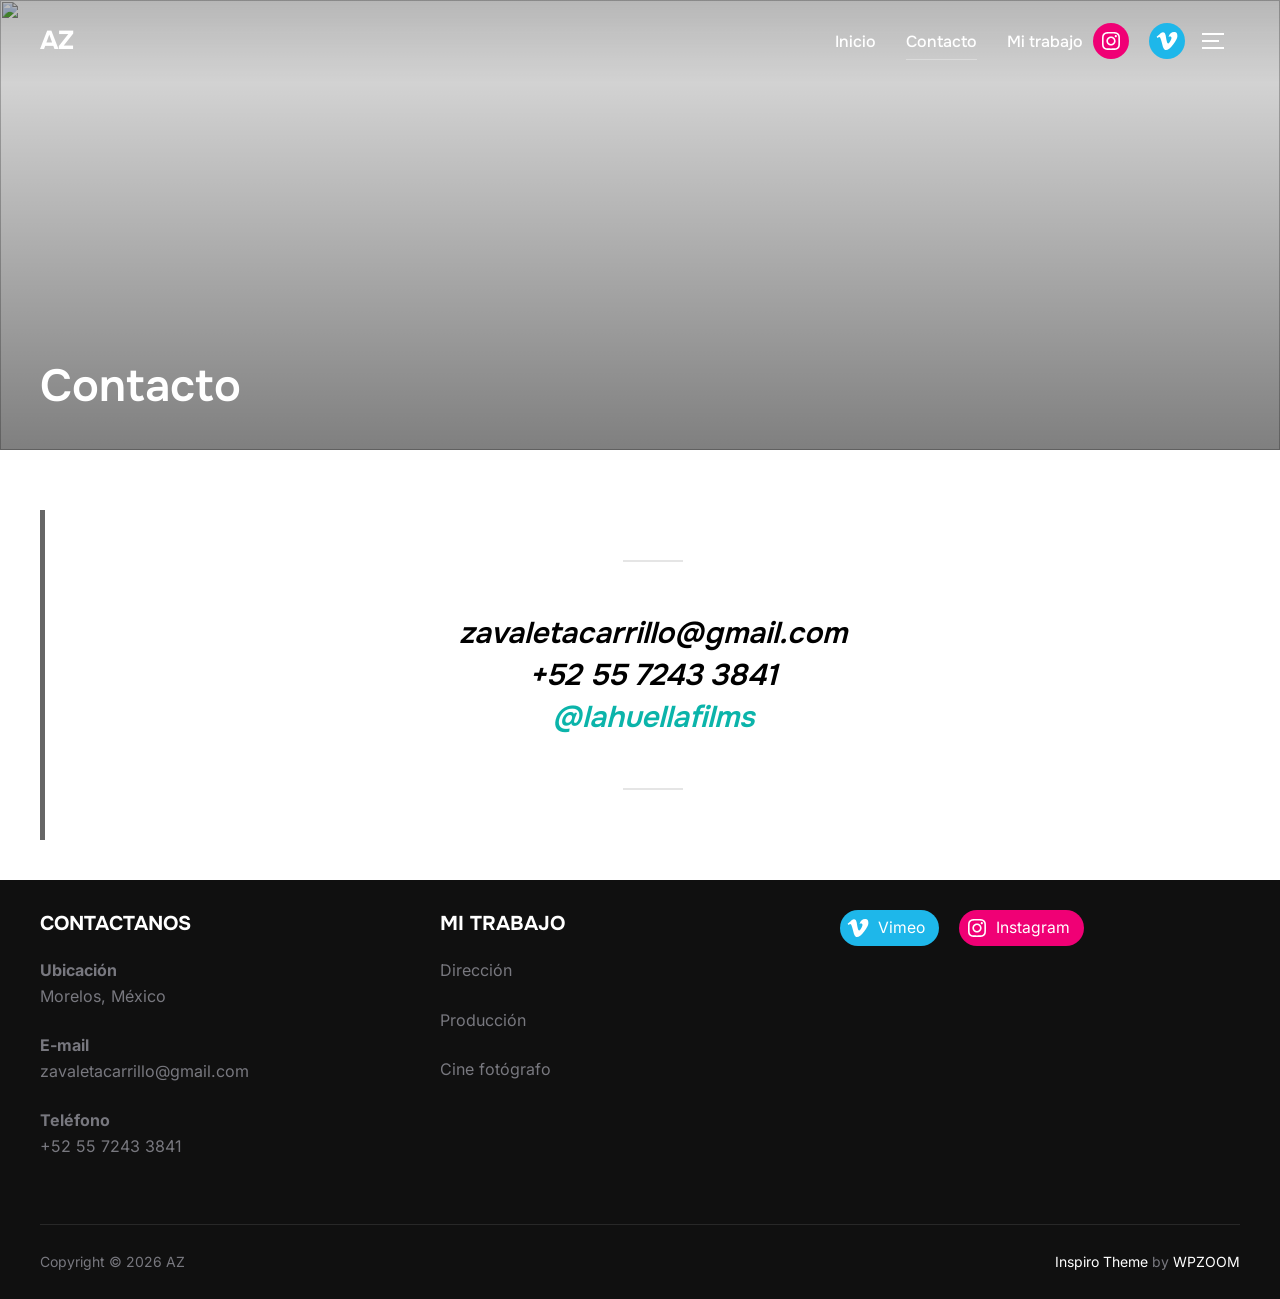
==== contacto/index.html @ 13acd3d8 "Update oEmbed links in contacto/index.html" ====
<!DOCTYPE html>
<html lang="en-US" class="no-js">
<head>
	<meta charset="UTF-8" />
	<meta name="viewport" content="width=device-width, initial-scale=1" />
	<script>(function(html){html.className = html.className.replace(/\bno-js\b/,'js')})(document.documentElement);</script>
<title>Contacto &#8211; AZ</title>
<meta name='robots' content='max-image-preview:large' />
<link rel="alternate" type="application/rss+xml" title="AZ &raquo; Feed" href="https://jbrunocas-design.github.io/alejandro-zavaleta/feed/" />
<link rel="alternate" type="application/rss+xml" title="AZ &raquo; Comments Feed" href="https://jbrunocas-design.github.io/alejandro-zavaleta/comments/feed/" />
<link rel="alternate" title="oEmbed (JSON)" type="application/json+oembed" href="https://jbrunocas-design.github.io/alejandro-zavaleta/wp-json/oembed/1.0/embed?url=http%3A%2F%2Fjbrunocas-design.github.io/alejandro-zavaleta%2Fcontacto%2F" />
<link rel="alternate" title="oEmbed (XML)" type="text/xml+oembed" href="https://jbrunocas-design.github.io/alejandro-zavaleta/wp-json/oembed/1.0/embed?url=http%3A%2F%2Fjbrunocas-design.github.io/alejandro-zavaleta%2Fcontacto%2F&#038;format=xml" />
<style id='wp-img-auto-sizes-contain-inline-css'>
img:is([sizes=auto i],[sizes^="auto," i]){contain-intrinsic-size:3000px 1500px}
/*# sourceURL=wp-img-auto-sizes-contain-inline-css */
</style>
<style id='wp-emoji-styles-inline-css'>

	img.wp-smiley, img.emoji {
		display: inline !important;
		border: none !important;
		box-shadow: none !important;
		height: 1em !important;
		width: 1em !important;
		margin: 0 0.07em !important;
		vertical-align: -0.1em !important;
		background: none !important;
		padding: 0 !important;
	}
/*# sourceURL=wp-emoji-styles-inline-css */
</style>
<style id='wp-block-library-inline-css'>
:root{--wp-block-synced-color:#7a00df;--wp-block-synced-color--rgb:122,0,223;--wp-bound-block-color:var(--wp-block-synced-color);--wp-editor-canvas-background:#ddd;--wp-admin-theme-color:#007cba;--wp-admin-theme-color--rgb:0,124,186;--wp-admin-theme-color-darker-10:#006ba1;--wp-admin-theme-color-darker-10--rgb:0,107,160.5;--wp-admin-theme-color-darker-20:#005a87;--wp-admin-theme-color-darker-20--rgb:0,90,135;--wp-admin-border-width-focus:2px}@media (min-resolution:192dpi){:root{--wp-admin-border-width-focus:1.5px}}.wp-element-button{cursor:pointer}:root .has-very-light-gray-background-color{background-color:#eee}:root .has-very-dark-gray-background-color{background-color:#313131}:root .has-very-light-gray-color{color:#eee}:root .has-very-dark-gray-color{color:#313131}:root .has-vivid-green-cyan-to-vivid-cyan-blue-gradient-background{background:linear-gradient(135deg,#00d084,#0693e3)}:root .has-purple-crush-gradient-background{background:linear-gradient(135deg,#34e2e4,#4721fb 50%,#ab1dfe)}:root .has-hazy-dawn-gradient-background{background:linear-gradient(135deg,#faaca8,#dad0ec)}:root .has-subdued-olive-gradient-background{background:linear-gradient(135deg,#fafae1,#67a671)}:root .has-atomic-cream-gradient-background{background:linear-gradient(135deg,#fdd79a,#004a59)}:root .has-nightshade-gradient-background{background:linear-gradient(135deg,#330968,#31cdcf)}:root .has-midnight-gradient-background{background:linear-gradient(135deg,#020381,#2874fc)}:root{--wp--preset--font-size--normal:16px;--wp--preset--font-size--huge:42px}.has-regular-font-size{font-size:1em}.has-larger-font-size{font-size:2.625em}.has-normal-font-size{font-size:var(--wp--preset--font-size--normal)}.has-huge-font-size{font-size:var(--wp--preset--font-size--huge)}.has-text-align-center{text-align:center}.has-text-align-left{text-align:left}.has-text-align-right{text-align:right}.has-fit-text{white-space:nowrap!important}#end-resizable-editor-section{display:none}.aligncenter{clear:both}.items-justified-left{justify-content:flex-start}.items-justified-center{justify-content:center}.items-justified-right{justify-content:flex-end}.items-justified-space-between{justify-content:space-between}.screen-reader-text{border:0;clip-path:inset(50%);height:1px;margin:-1px;overflow:hidden;padding:0;position:absolute;width:1px;word-wrap:normal!important}.screen-reader-text:focus{background-color:#ddd;clip-path:none;color:#444;display:block;font-size:1em;height:auto;left:5px;line-height:normal;padding:15px 23px 14px;text-decoration:none;top:5px;width:auto;z-index:100000}html :where(.has-border-color){border-style:solid}html :where([style*=border-top-color]){border-top-style:solid}html :where([style*=border-right-color]){border-right-style:solid}html :where([style*=border-bottom-color]){border-bottom-style:solid}html :where([style*=border-left-color]){border-left-style:solid}html :where([style*=border-width]){border-style:solid}html :where([style*=border-top-width]){border-top-style:solid}html :where([style*=border-right-width]){border-right-style:solid}html :where([style*=border-bottom-width]){border-bottom-style:solid}html :where([style*=border-left-width]){border-left-style:solid}html :where(img[class*=wp-image-]){height:auto;max-width:100%}:where(figure){margin:0 0 1em}html :where(.is-position-sticky){--wp-admin--admin-bar--position-offset:var(--wp-admin--admin-bar--height,0px)}@media screen and (max-width:600px){html :where(.is-position-sticky){--wp-admin--admin-bar--position-offset:0px}}

/*# sourceURL=wp-block-library-inline-css */
</style>
<style id='wp-block-heading-inline-css'>
h1:where(.wp-block-heading).has-background,h2:where(.wp-block-heading).has-background,h3:where(.wp-block-heading).has-background,h4:where(.wp-block-heading).has-background,h5:where(.wp-block-heading).has-background,h6:where(.wp-block-heading).has-background{padding:1.25em 2.375em}h1.has-text-align-left[style*=writing-mode]:where([style*=vertical-lr]),h1.has-text-align-right[style*=writing-mode]:where([style*=vertical-rl]),h2.has-text-align-left[style*=writing-mode]:where([style*=vertical-lr]),h2.has-text-align-right[style*=writing-mode]:where([style*=vertical-rl]),h3.has-text-align-left[style*=writing-mode]:where([style*=vertical-lr]),h3.has-text-align-right[style*=writing-mode]:where([style*=vertical-rl]),h4.has-text-align-left[style*=writing-mode]:where([style*=vertical-lr]),h4.has-text-align-right[style*=writing-mode]:where([style*=vertical-rl]),h5.has-text-align-left[style*=writing-mode]:where([style*=vertical-lr]),h5.has-text-align-right[style*=writing-mode]:where([style*=vertical-rl]),h6.has-text-align-left[style*=writing-mode]:where([style*=vertical-lr]),h6.has-text-align-right[style*=writing-mode]:where([style*=vertical-rl]){rotate:180deg}
/*# sourceURL=https://jbrunocas-design.github.io/alejandro-zavaleta/wp-includes/blocks/heading/style.min.css */
</style>
<style id='wp-block-quote-inline-css'>
.wp-block-quote{box-sizing:border-box;overflow-wrap:break-word}.wp-block-quote.is-large:where(:not(.is-style-plain)),.wp-block-quote.is-style-large:where(:not(.is-style-plain)){margin-bottom:1em;padding:0 1em}.wp-block-quote.is-large:where(:not(.is-style-plain)) p,.wp-block-quote.is-style-large:where(:not(.is-style-plain)) p{font-size:1.5em;font-style:italic;line-height:1.6}.wp-block-quote.is-large:where(:not(.is-style-plain)) cite,.wp-block-quote.is-large:where(:not(.is-style-plain)) footer,.wp-block-quote.is-style-large:where(:not(.is-style-plain)) cite,.wp-block-quote.is-style-large:where(:not(.is-style-plain)) footer{font-size:1.125em;text-align:right}.wp-block-quote>cite{display:block}
/*# sourceURL=https://jbrunocas-design.github.io/alejandro-zavaleta/wp-includes/blocks/quote/style.min.css */
</style>
<style id='wp-block-quote-theme-inline-css'>
.wp-block-quote{border-left:.25em solid;margin:0 0 1.75em;padding-left:1em}.wp-block-quote cite,.wp-block-quote footer{color:currentColor;font-size:.8125em;font-style:normal;position:relative}.wp-block-quote:where(.has-text-align-right){border-left:none;border-right:.25em solid;padding-left:0;padding-right:1em}.wp-block-quote:where(.has-text-align-center){border:none;padding-left:0}.wp-block-quote.is-large,.wp-block-quote.is-style-large,.wp-block-quote:where(.is-style-plain){border:none}
/*# sourceURL=https://jbrunocas-design.github.io/alejandro-zavaleta/wp-includes/blocks/quote/theme.min.css */
</style>
<style id='wp-block-social-links-inline-css'>
.wp-block-social-links{background:none;box-sizing:border-box;margin-left:0;padding-left:0;padding-right:0;text-indent:0}.wp-block-social-links .wp-social-link a,.wp-block-social-links .wp-social-link a:hover{border-bottom:0;box-shadow:none;text-decoration:none}.wp-block-social-links .wp-social-link svg{height:1em;width:1em}.wp-block-social-links .wp-social-link span:not(.screen-reader-text){font-size:.65em;margin-left:.5em;margin-right:.5em}.wp-block-social-links.has-small-icon-size{font-size:16px}.wp-block-social-links,.wp-block-social-links.has-normal-icon-size{font-size:24px}.wp-block-social-links.has-large-icon-size{font-size:36px}.wp-block-social-links.has-huge-icon-size{font-size:48px}.wp-block-social-links.aligncenter{display:flex;justify-content:center}.wp-block-social-links.alignright{justify-content:flex-end}.wp-block-social-link{border-radius:9999px;display:block}@media not (prefers-reduced-motion){.wp-block-social-link{transition:transform .1s ease}}.wp-block-social-link{height:auto}.wp-block-social-link a{align-items:center;display:flex;line-height:0}.wp-block-social-link:hover{transform:scale(1.1)}.wp-block-social-links .wp-block-social-link.wp-social-link{display:inline-block;margin:0;padding:0}.wp-block-social-links .wp-block-social-link.wp-social-link .wp-block-social-link-anchor,.wp-block-social-links .wp-block-social-link.wp-social-link .wp-block-social-link-anchor svg,.wp-block-social-links .wp-block-social-link.wp-social-link .wp-block-social-link-anchor:active,.wp-block-social-links .wp-block-social-link.wp-social-link .wp-block-social-link-anchor:hover,.wp-block-social-links .wp-block-social-link.wp-social-link .wp-block-social-link-anchor:visited{color:currentColor;fill:currentColor}:where(.wp-block-social-links:not(.is-style-logos-only)) .wp-social-link{background-color:#f0f0f0;color:#444}:where(.wp-block-social-links:not(.is-style-logos-only)) .wp-social-link-amazon{background-color:#f90;color:#fff}:where(.wp-block-social-links:not(.is-style-logos-only)) .wp-social-link-bandcamp{background-color:#1ea0c3;color:#fff}:where(.wp-block-social-links:not(.is-style-logos-only)) .wp-social-link-behance{background-color:#0757fe;color:#fff}:where(.wp-block-social-links:not(.is-style-logos-only)) .wp-social-link-bluesky{background-color:#0a7aff;color:#fff}:where(.wp-block-social-links:not(.is-style-logos-only)) .wp-social-link-codepen{background-color:#1e1f26;color:#fff}:where(.wp-block-social-links:not(.is-style-logos-only)) .wp-social-link-deviantart{background-color:#02e49b;color:#fff}:where(.wp-block-social-links:not(.is-style-logos-only)) .wp-social-link-discord{background-color:#5865f2;color:#fff}:where(.wp-block-social-links:not(.is-style-logos-only)) .wp-social-link-dribbble{background-color:#e94c89;color:#fff}:where(.wp-block-social-links:not(.is-style-logos-only)) .wp-social-link-dropbox{background-color:#4280ff;color:#fff}:where(.wp-block-social-links:not(.is-style-logos-only)) .wp-social-link-etsy{background-color:#f45800;color:#fff}:where(.wp-block-social-links:not(.is-style-logos-only)) .wp-social-link-facebook{background-color:#0866ff;color:#fff}:where(.wp-block-social-links:not(.is-style-logos-only)) .wp-social-link-fivehundredpx{background-color:#000;color:#fff}:where(.wp-block-social-links:not(.is-style-logos-only)) .wp-social-link-flickr{background-color:#0461dd;color:#fff}:where(.wp-block-social-links:not(.is-style-logos-only)) .wp-social-link-foursquare{background-color:#e65678;color:#fff}:where(.wp-block-social-links:not(.is-style-logos-only)) .wp-social-link-github{background-color:#24292d;color:#fff}:where(.wp-block-social-links:not(.is-style-logos-only)) .wp-social-link-goodreads{background-color:#eceadd;color:#382110}:where(.wp-block-social-links:not(.is-style-logos-only)) .wp-social-link-google{background-color:#ea4434;color:#fff}:where(.wp-block-social-links:not(.is-style-logos-only)) .wp-social-link-gravatar{background-color:#1d4fc4;color:#fff}:where(.wp-block-social-links:not(.is-style-logos-only)) .wp-social-link-instagram{background-color:#f00075;color:#fff}:where(.wp-block-social-links:not(.is-style-logos-only)) .wp-social-link-lastfm{background-color:#e21b24;color:#fff}:where(.wp-block-social-links:not(.is-style-logos-only)) .wp-social-link-linkedin{background-color:#0d66c2;color:#fff}:where(.wp-block-social-links:not(.is-style-logos-only)) .wp-social-link-mastodon{background-color:#3288d4;color:#fff}:where(.wp-block-social-links:not(.is-style-logos-only)) .wp-social-link-medium{background-color:#000;color:#fff}:where(.wp-block-social-links:not(.is-style-logos-only)) .wp-social-link-meetup{background-color:#f6405f;color:#fff}:where(.wp-block-social-links:not(.is-style-logos-only)) .wp-social-link-patreon{background-color:#000;color:#fff}:where(.wp-block-social-links:not(.is-style-logos-only)) .wp-social-link-pinterest{background-color:#e60122;color:#fff}:where(.wp-block-social-links:not(.is-style-logos-only)) .wp-social-link-pocket{background-color:#ef4155;color:#fff}:where(.wp-block-social-links:not(.is-style-logos-only)) .wp-social-link-reddit{background-color:#ff4500;color:#fff}:where(.wp-block-social-links:not(.is-style-logos-only)) .wp-social-link-skype{background-color:#0478d7;color:#fff}:where(.wp-block-social-links:not(.is-style-logos-only)) .wp-social-link-snapchat{background-color:#fefc00;color:#fff;stroke:#000}:where(.wp-block-social-links:not(.is-style-logos-only)) .wp-social-link-soundcloud{background-color:#ff5600;color:#fff}:where(.wp-block-social-links:not(.is-style-logos-only)) .wp-social-link-spotify{background-color:#1bd760;color:#fff}:where(.wp-block-social-links:not(.is-style-logos-only)) .wp-social-link-telegram{background-color:#2aabee;color:#fff}:where(.wp-block-social-links:not(.is-style-logos-only)) .wp-social-link-threads{background-color:#000;color:#fff}:where(.wp-block-social-links:not(.is-style-logos-only)) .wp-social-link-tiktok{background-color:#000;color:#fff}:where(.wp-block-social-links:not(.is-style-logos-only)) .wp-social-link-tumblr{background-color:#011835;color:#fff}:where(.wp-block-social-links:not(.is-style-logos-only)) .wp-social-link-twitch{background-color:#6440a4;color:#fff}:where(.wp-block-social-links:not(.is-style-logos-only)) .wp-social-link-twitter{background-color:#1da1f2;color:#fff}:where(.wp-block-social-links:not(.is-style-logos-only)) .wp-social-link-vimeo{background-color:#1eb7ea;color:#fff}:where(.wp-block-social-links:not(.is-style-logos-only)) .wp-social-link-vk{background-color:#4680c2;color:#fff}:where(.wp-block-social-links:not(.is-style-logos-only)) .wp-social-link-wordpress{background-color:#3499cd;color:#fff}:where(.wp-block-social-links:not(.is-style-logos-only)) .wp-social-link-whatsapp{background-color:#25d366;color:#fff}:where(.wp-block-social-links:not(.is-style-logos-only)) .wp-social-link-x{background-color:#000;color:#fff}:where(.wp-block-social-links:not(.is-style-logos-only)) .wp-social-link-yelp{background-color:#d32422;color:#fff}:where(.wp-block-social-links:not(.is-style-logos-only)) .wp-social-link-youtube{background-color:red;color:#fff}:where(.wp-block-social-links.is-style-logos-only) .wp-social-link{background:none}:where(.wp-block-social-links.is-style-logos-only) .wp-social-link svg{height:1.25em;width:1.25em}:where(.wp-block-social-links.is-style-logos-only) .wp-social-link-amazon{color:#f90}:where(.wp-block-social-links.is-style-logos-only) .wp-social-link-bandcamp{color:#1ea0c3}:where(.wp-block-social-links.is-style-logos-only) .wp-social-link-behance{color:#0757fe}:where(.wp-block-social-links.is-style-logos-only) .wp-social-link-bluesky{color:#0a7aff}:where(.wp-block-social-links.is-style-logos-only) .wp-social-link-codepen{color:#1e1f26}:where(.wp-block-social-links.is-style-logos-only) .wp-social-link-deviantart{color:#02e49b}:where(.wp-block-social-links.is-style-logos-only) .wp-social-link-discord{color:#5865f2}:where(.wp-block-social-links.is-style-logos-only) .wp-social-link-dribbble{color:#e94c89}:where(.wp-block-social-links.is-style-logos-only) .wp-social-link-dropbox{color:#4280ff}:where(.wp-block-social-links.is-style-logos-only) .wp-social-link-etsy{color:#f45800}:where(.wp-block-social-links.is-style-logos-only) .wp-social-link-facebook{color:#0866ff}:where(.wp-block-social-links.is-style-logos-only) .wp-social-link-fivehundredpx{color:#000}:where(.wp-block-social-links.is-style-logos-only) .wp-social-link-flickr{color:#0461dd}:where(.wp-block-social-links.is-style-logos-only) .wp-social-link-foursquare{color:#e65678}:where(.wp-block-social-links.is-style-logos-only) .wp-social-link-github{color:#24292d}:where(.wp-block-social-links.is-style-logos-only) .wp-social-link-goodreads{color:#382110}:where(.wp-block-social-links.is-style-logos-only) .wp-social-link-google{color:#ea4434}:where(.wp-block-social-links.is-style-logos-only) .wp-social-link-gravatar{color:#1d4fc4}:where(.wp-block-social-links.is-style-logos-only) .wp-social-link-instagram{color:#f00075}:where(.wp-block-social-links.is-style-logos-only) .wp-social-link-lastfm{color:#e21b24}:where(.wp-block-social-links.is-style-logos-only) .wp-social-link-linkedin{color:#0d66c2}:where(.wp-block-social-links.is-style-logos-only) .wp-social-link-mastodon{color:#3288d4}:where(.wp-block-social-links.is-style-logos-only) .wp-social-link-medium{color:#000}:where(.wp-block-social-links.is-style-logos-only) .wp-social-link-meetup{color:#f6405f}:where(.wp-block-social-links.is-style-logos-only) .wp-social-link-patreon{color:#000}:where(.wp-block-social-links.is-style-logos-only) .wp-social-link-pinterest{color:#e60122}:where(.wp-block-social-links.is-style-logos-only) .wp-social-link-pocket{color:#ef4155}:where(.wp-block-social-links.is-style-logos-only) .wp-social-link-reddit{color:#ff4500}:where(.wp-block-social-links.is-style-logos-only) .wp-social-link-skype{color:#0478d7}:where(.wp-block-social-links.is-style-logos-only) .wp-social-link-snapchat{color:#fff;stroke:#000}:where(.wp-block-social-links.is-style-logos-only) .wp-social-link-soundcloud{color:#ff5600}:where(.wp-block-social-links.is-style-logos-only) .wp-social-link-spotify{color:#1bd760}:where(.wp-block-social-links.is-style-logos-only) .wp-social-link-telegram{color:#2aabee}:where(.wp-block-social-links.is-style-logos-only) .wp-social-link-threads{color:#000}:where(.wp-block-social-links.is-style-logos-only) .wp-social-link-tiktok{color:#000}:where(.wp-block-social-links.is-style-logos-only) .wp-social-link-tumblr{color:#011835}:where(.wp-block-social-links.is-style-logos-only) .wp-social-link-twitch{color:#6440a4}:where(.wp-block-social-links.is-style-logos-only) .wp-social-link-twitter{color:#1da1f2}:where(.wp-block-social-links.is-style-logos-only) .wp-social-link-vimeo{color:#1eb7ea}:where(.wp-block-social-links.is-style-logos-only) .wp-social-link-vk{color:#4680c2}:where(.wp-block-social-links.is-style-logos-only) .wp-social-link-whatsapp{color:#25d366}:where(.wp-block-social-links.is-style-logos-only) .wp-social-link-wordpress{color:#3499cd}:where(.wp-block-social-links.is-style-logos-only) .wp-social-link-x{color:#000}:where(.wp-block-social-links.is-style-logos-only) .wp-social-link-yelp{color:#d32422}:where(.wp-block-social-links.is-style-logos-only) .wp-social-link-youtube{color:red}.wp-block-social-links.is-style-pill-shape .wp-social-link{width:auto}:root :where(.wp-block-social-links .wp-social-link a){padding:.25em}:root :where(.wp-block-social-links.is-style-logos-only .wp-social-link a){padding:0}:root :where(.wp-block-social-links.is-style-pill-shape .wp-social-link a){padding-left:.6666666667em;padding-right:.6666666667em}.wp-block-social-links:not(.has-icon-color):not(.has-icon-background-color) .wp-social-link-snapchat .wp-block-social-link-label{color:#000}
/*# sourceURL=https://jbrunocas-design.github.io/alejandro-zavaleta/wp-includes/blocks/social-links/style.min.css */
</style>
<style id='global-styles-inline-css'>
:root{--wp--preset--aspect-ratio--square: 1;--wp--preset--aspect-ratio--4-3: 4/3;--wp--preset--aspect-ratio--3-4: 3/4;--wp--preset--aspect-ratio--3-2: 3/2;--wp--preset--aspect-ratio--2-3: 2/3;--wp--preset--aspect-ratio--16-9: 16/9;--wp--preset--aspect-ratio--9-16: 9/16;--wp--preset--color--black: #000000;--wp--preset--color--cyan-bluish-gray: #abb8c3;--wp--preset--color--white: #ffffff;--wp--preset--color--pale-pink: #f78da7;--wp--preset--color--vivid-red: #cf2e2e;--wp--preset--color--luminous-vivid-orange: #ff6900;--wp--preset--color--luminous-vivid-amber: #fcb900;--wp--preset--color--light-green-cyan: #7bdcb5;--wp--preset--color--vivid-green-cyan: #00d084;--wp--preset--color--pale-cyan-blue: #8ed1fc;--wp--preset--color--vivid-cyan-blue: #0693e3;--wp--preset--color--vivid-purple: #9b51e0;--wp--preset--color--primary: #101010;--wp--preset--color--secondary: #0bb4aa;--wp--preset--color--header-footer: #101010;--wp--preset--color--tertiary: #6C6C77;--wp--preset--color--lightgrey: #D9D9D9;--wp--preset--color--foreground: #000;--wp--preset--color--background: #f9fafd;--wp--preset--color--light-background: #ffffff;--wp--preset--gradient--vivid-cyan-blue-to-vivid-purple: linear-gradient(135deg,rgb(6,147,227) 0%,rgb(155,81,224) 100%);--wp--preset--gradient--light-green-cyan-to-vivid-green-cyan: linear-gradient(135deg,rgb(122,220,180) 0%,rgb(0,208,130) 100%);--wp--preset--gradient--luminous-vivid-amber-to-luminous-vivid-orange: linear-gradient(135deg,rgb(252,185,0) 0%,rgb(255,105,0) 100%);--wp--preset--gradient--luminous-vivid-orange-to-vivid-red: linear-gradient(135deg,rgb(255,105,0) 0%,rgb(207,46,46) 100%);--wp--preset--gradient--very-light-gray-to-cyan-bluish-gray: linear-gradient(135deg,rgb(238,238,238) 0%,rgb(169,184,195) 100%);--wp--preset--gradient--cool-to-warm-spectrum: linear-gradient(135deg,rgb(74,234,220) 0%,rgb(151,120,209) 20%,rgb(207,42,186) 40%,rgb(238,44,130) 60%,rgb(251,105,98) 80%,rgb(254,248,76) 100%);--wp--preset--gradient--blush-light-purple: linear-gradient(135deg,rgb(255,206,236) 0%,rgb(152,150,240) 100%);--wp--preset--gradient--blush-bordeaux: linear-gradient(135deg,rgb(254,205,165) 0%,rgb(254,45,45) 50%,rgb(107,0,62) 100%);--wp--preset--gradient--luminous-dusk: linear-gradient(135deg,rgb(255,203,112) 0%,rgb(199,81,192) 50%,rgb(65,88,208) 100%);--wp--preset--gradient--pale-ocean: linear-gradient(135deg,rgb(255,245,203) 0%,rgb(182,227,212) 50%,rgb(51,167,181) 100%);--wp--preset--gradient--electric-grass: linear-gradient(135deg,rgb(202,248,128) 0%,rgb(113,206,126) 100%);--wp--preset--gradient--midnight: linear-gradient(135deg,rgb(2,3,129) 0%,rgb(40,116,252) 100%);--wp--preset--gradient--black-primary: linear-gradient(180deg, var(--wp--preset--color--secondary) 0%, var(--wp--preset--color--secondary) 73%, var(--wp--preset--color--background) 73%, var(--wp--preset--color--background) 100%);--wp--preset--gradient--black-secondary: linear-gradient(135deg,rgba(0,0,0,1) 50%,var(--wp--preset--color--tertiary) 100%);--wp--preset--font-size--small: clamp(14px, 0.875rem + ((1vw - 3.2px) * 0.177), 16px);--wp--preset--font-size--medium: clamp(16px, 1rem + ((1vw - 3.2px) * 0.354), 20px);--wp--preset--font-size--large: clamp(22px, 1.375rem + ((1vw - 3.2px) * 1.239), 36px);--wp--preset--font-size--x-large: clamp(30px, 1.875rem + ((1vw - 3.2px) * 1.77), 50px);--wp--preset--font-size--x-small: clamp(14px, 0.875rem + ((1vw - 3.2px) * 1), 14px);--wp--preset--font-size--max-36: clamp(24px, 1.5rem + ((1vw - 3.2px) * 1.062), 36px);--wp--preset--font-size--max-48: clamp(26px, 1.625rem + ((1vw - 3.2px) * 1.947), 48px);--wp--preset--font-size--max-60: clamp(30px, 1.875rem + ((1vw - 3.2px) * 2.655), 60px);--wp--preset--font-size--max-72: clamp(38px, 2.375rem + ((1vw - 3.2px) * 3.009), 72px);--wp--preset--spacing--20: 0.44rem;--wp--preset--spacing--30: 0.67rem;--wp--preset--spacing--40: 1rem;--wp--preset--spacing--50: 1.5rem;--wp--preset--spacing--60: 2.25rem;--wp--preset--spacing--70: 3.38rem;--wp--preset--spacing--80: 5.06rem;--wp--preset--spacing--x-small: 20px;--wp--preset--spacing--small: 40px;--wp--preset--spacing--medium: 60px;--wp--preset--spacing--large: 80px;--wp--preset--spacing--x-large: 100px;--wp--preset--shadow--natural: 6px 6px 9px rgba(0, 0, 0, 0.2);--wp--preset--shadow--deep: 12px 12px 50px rgba(0, 0, 0, 0.4);--wp--preset--shadow--sharp: 6px 6px 0px rgba(0, 0, 0, 0.2);--wp--preset--shadow--outlined: 6px 6px 0px -3px rgb(255, 255, 255), 6px 6px rgb(0, 0, 0);--wp--preset--shadow--crisp: 6px 6px 0px rgb(0, 0, 0);--wp--custom--font-weight--black: 900;--wp--custom--font-weight--bold: 700;--wp--custom--font-weight--extra-bold: 800;--wp--custom--font-weight--light: 300;--wp--custom--font-weight--medium: 500;--wp--custom--font-weight--regular: 400;--wp--custom--font-weight--semi-bold: 600;--wp--custom--line-height--body: 1.75;--wp--custom--line-height--heading: 1.1;--wp--custom--line-height--medium: 1.5;--wp--custom--line-height--one: 1;--wp--custom--spacing--outer: 30px;}:root { --wp--style--global--content-size: 1200px;--wp--style--global--wide-size: 1450px; }:where(body) { margin: 0; }.wp-site-blocks { padding-top: var(--wp--style--root--padding-top); padding-bottom: var(--wp--style--root--padding-bottom); }.has-global-padding { padding-right: var(--wp--style--root--padding-right); padding-left: var(--wp--style--root--padding-left); }.has-global-padding > .alignfull { margin-right: calc(var(--wp--style--root--padding-right) * -1); margin-left: calc(var(--wp--style--root--padding-left) * -1); }.has-global-padding :where(:not(.alignfull.is-layout-flow) > .has-global-padding:not(.wp-block-block, .alignfull)) { padding-right: 0; padding-left: 0; }.has-global-padding :where(:not(.alignfull.is-layout-flow) > .has-global-padding:not(.wp-block-block, .alignfull)) > .alignfull { margin-left: 0; margin-right: 0; }.wp-site-blocks > .alignleft { float: left; margin-right: 2em; }.wp-site-blocks > .alignright { float: right; margin-left: 2em; }.wp-site-blocks > .aligncenter { justify-content: center; margin-left: auto; margin-right: auto; }:where(.wp-site-blocks) > * { margin-block-start: 20px; margin-block-end: 0; }:where(.wp-site-blocks) > :first-child { margin-block-start: 0; }:where(.wp-site-blocks) > :last-child { margin-block-end: 0; }:root { --wp--style--block-gap: 20px; }:root :where(.is-layout-flow) > :first-child{margin-block-start: 0;}:root :where(.is-layout-flow) > :last-child{margin-block-end: 0;}:root :where(.is-layout-flow) > *{margin-block-start: 20px;margin-block-end: 0;}:root :where(.is-layout-constrained) > :first-child{margin-block-start: 0;}:root :where(.is-layout-constrained) > :last-child{margin-block-end: 0;}:root :where(.is-layout-constrained) > *{margin-block-start: 20px;margin-block-end: 0;}:root :where(.is-layout-flex){gap: 20px;}:root :where(.is-layout-grid){gap: 20px;}.is-layout-flow > .alignleft{float: left;margin-inline-start: 0;margin-inline-end: 2em;}.is-layout-flow > .alignright{float: right;margin-inline-start: 2em;margin-inline-end: 0;}.is-layout-flow > .aligncenter{margin-left: auto !important;margin-right: auto !important;}.is-layout-constrained > .alignleft{float: left;margin-inline-start: 0;margin-inline-end: 2em;}.is-layout-constrained > .alignright{float: right;margin-inline-start: 2em;margin-inline-end: 0;}.is-layout-constrained > .aligncenter{margin-left: auto !important;margin-right: auto !important;}.is-layout-constrained > :where(:not(.alignleft):not(.alignright):not(.alignfull)){max-width: var(--wp--style--global--content-size);margin-left: auto !important;margin-right: auto !important;}.is-layout-constrained > .alignwide{max-width: var(--wp--style--global--wide-size);}body .is-layout-flex{display: flex;}.is-layout-flex{flex-wrap: wrap;align-items: center;}.is-layout-flex > :is(*, div){margin: 0;}body .is-layout-grid{display: grid;}.is-layout-grid > :is(*, div){margin: 0;}body{font-size: var(--wp--preset--font-size--small);font-weight: var(--wp--custom--font-weight--regular);line-height: var(--wp--custom--line-height--body);--wp--style--root--padding-top: 0px;--wp--style--root--padding-right: 0px;--wp--style--root--padding-bottom: 0px;--wp--style--root--padding-left: 0px;}a:where(:not(.wp-element-button)){color: var(--wp--preset--color--primary);text-decoration: underline;}:root :where(.wp-element-button, .wp-block-button__link){background-color: #32373c;border-radius: 0;border-width: 0;color: #fff;font-family: inherit;font-size: inherit;font-style: inherit;font-weight: inherit;letter-spacing: inherit;line-height: inherit;padding-top: 10px;padding-right: 25px;padding-bottom: 10px;padding-left: 25px;text-decoration: none;text-transform: inherit;}.has-black-color{color: var(--wp--preset--color--black) !important;}.has-cyan-bluish-gray-color{color: var(--wp--preset--color--cyan-bluish-gray) !important;}.has-white-color{color: var(--wp--preset--color--white) !important;}.has-pale-pink-color{color: var(--wp--preset--color--pale-pink) !important;}.has-vivid-red-color{color: var(--wp--preset--color--vivid-red) !important;}.has-luminous-vivid-orange-color{color: var(--wp--preset--color--luminous-vivid-orange) !important;}.has-luminous-vivid-amber-color{color: var(--wp--preset--color--luminous-vivid-amber) !important;}.has-light-green-cyan-color{color: var(--wp--preset--color--light-green-cyan) !important;}.has-vivid-green-cyan-color{color: var(--wp--preset--color--vivid-green-cyan) !important;}.has-pale-cyan-blue-color{color: var(--wp--preset--color--pale-cyan-blue) !important;}.has-vivid-cyan-blue-color{color: var(--wp--preset--color--vivid-cyan-blue) !important;}.has-vivid-purple-color{color: var(--wp--preset--color--vivid-purple) !important;}.has-primary-color{color: var(--wp--preset--color--primary) !important;}.has-secondary-color{color: var(--wp--preset--color--secondary) !important;}.has-header-footer-color{color: var(--wp--preset--color--header-footer) !important;}.has-tertiary-color{color: var(--wp--preset--color--tertiary) !important;}.has-lightgrey-color{color: var(--wp--preset--color--lightgrey) !important;}.has-foreground-color{color: var(--wp--preset--color--foreground) !important;}.has-background-color{color: var(--wp--preset--color--background) !important;}.has-light-background-color{color: var(--wp--preset--color--light-background) !important;}.has-black-background-color{background-color: var(--wp--preset--color--black) !important;}.has-cyan-bluish-gray-background-color{background-color: var(--wp--preset--color--cyan-bluish-gray) !important;}.has-white-background-color{background-color: var(--wp--preset--color--white) !important;}.has-pale-pink-background-color{background-color: var(--wp--preset--color--pale-pink) !important;}.has-vivid-red-background-color{background-color: var(--wp--preset--color--vivid-red) !important;}.has-luminous-vivid-orange-background-color{background-color: var(--wp--preset--color--luminous-vivid-orange) !important;}.has-luminous-vivid-amber-background-color{background-color: var(--wp--preset--color--luminous-vivid-amber) !important;}.has-light-green-cyan-background-color{background-color: var(--wp--preset--color--light-green-cyan) !important;}.has-vivid-green-cyan-background-color{background-color: var(--wp--preset--color--vivid-green-cyan) !important;}.has-pale-cyan-blue-background-color{background-color: var(--wp--preset--color--pale-cyan-blue) !important;}.has-vivid-cyan-blue-background-color{background-color: var(--wp--preset--color--vivid-cyan-blue) !important;}.has-vivid-purple-background-color{background-color: var(--wp--preset--color--vivid-purple) !important;}.has-primary-background-color{background-color: var(--wp--preset--color--primary) !important;}.has-secondary-background-color{background-color: var(--wp--preset--color--secondary) !important;}.has-header-footer-background-color{background-color: var(--wp--preset--color--header-footer) !important;}.has-tertiary-background-color{background-color: var(--wp--preset--color--tertiary) !important;}.has-lightgrey-background-color{background-color: var(--wp--preset--color--lightgrey) !important;}.has-foreground-background-color{background-color: var(--wp--preset--color--foreground) !important;}.has-background-background-color{background-color: var(--wp--preset--color--background) !important;}.has-light-background-background-color{background-color: var(--wp--preset--color--light-background) !important;}.has-black-border-color{border-color: var(--wp--preset--color--black) !important;}.has-cyan-bluish-gray-border-color{border-color: var(--wp--preset--color--cyan-bluish-gray) !important;}.has-white-border-color{border-color: var(--wp--preset--color--white) !important;}.has-pale-pink-border-color{border-color: var(--wp--preset--color--pale-pink) !important;}.has-vivid-red-border-color{border-color: var(--wp--preset--color--vivid-red) !important;}.has-luminous-vivid-orange-border-color{border-color: var(--wp--preset--color--luminous-vivid-orange) !important;}.has-luminous-vivid-amber-border-color{border-color: var(--wp--preset--color--luminous-vivid-amber) !important;}.has-light-green-cyan-border-color{border-color: var(--wp--preset--color--light-green-cyan) !important;}.has-vivid-green-cyan-border-color{border-color: var(--wp--preset--color--vivid-green-cyan) !important;}.has-pale-cyan-blue-border-color{border-color: var(--wp--preset--color--pale-cyan-blue) !important;}.has-vivid-cyan-blue-border-color{border-color: var(--wp--preset--color--vivid-cyan-blue) !important;}.has-vivid-purple-border-color{border-color: var(--wp--preset--color--vivid-purple) !important;}.has-primary-border-color{border-color: var(--wp--preset--color--primary) !important;}.has-secondary-border-color{border-color: var(--wp--preset--color--secondary) !important;}.has-header-footer-border-color{border-color: var(--wp--preset--color--header-footer) !important;}.has-tertiary-border-color{border-color: var(--wp--preset--color--tertiary) !important;}.has-lightgrey-border-color{border-color: var(--wp--preset--color--lightgrey) !important;}.has-foreground-border-color{border-color: var(--wp--preset--color--foreground) !important;}.has-background-border-color{border-color: var(--wp--preset--color--background) !important;}.has-light-background-border-color{border-color: var(--wp--preset--color--light-background) !important;}.has-vivid-cyan-blue-to-vivid-purple-gradient-background{background: var(--wp--preset--gradient--vivid-cyan-blue-to-vivid-purple) !important;}.has-light-green-cyan-to-vivid-green-cyan-gradient-background{background: var(--wp--preset--gradient--light-green-cyan-to-vivid-green-cyan) !important;}.has-luminous-vivid-amber-to-luminous-vivid-orange-gradient-background{background: var(--wp--preset--gradient--luminous-vivid-amber-to-luminous-vivid-orange) !important;}.has-luminous-vivid-orange-to-vivid-red-gradient-background{background: var(--wp--preset--gradient--luminous-vivid-orange-to-vivid-red) !important;}.has-very-light-gray-to-cyan-bluish-gray-gradient-background{background: var(--wp--preset--gradient--very-light-gray-to-cyan-bluish-gray) !important;}.has-cool-to-warm-spectrum-gradient-background{background: var(--wp--preset--gradient--cool-to-warm-spectrum) !important;}.has-blush-light-purple-gradient-background{background: var(--wp--preset--gradient--blush-light-purple) !important;}.has-blush-bordeaux-gradient-background{background: var(--wp--preset--gradient--blush-bordeaux) !important;}.has-luminous-dusk-gradient-background{background: var(--wp--preset--gradient--luminous-dusk) !important;}.has-pale-ocean-gradient-background{background: var(--wp--preset--gradient--pale-ocean) !important;}.has-electric-grass-gradient-background{background: var(--wp--preset--gradient--electric-grass) !important;}.has-midnight-gradient-background{background: var(--wp--preset--gradient--midnight) !important;}.has-black-primary-gradient-background{background: var(--wp--preset--gradient--black-primary) !important;}.has-black-secondary-gradient-background{background: var(--wp--preset--gradient--black-secondary) !important;}.has-small-font-size{font-size: var(--wp--preset--font-size--small) !important;}.has-medium-font-size{font-size: var(--wp--preset--font-size--medium) !important;}.has-large-font-size{font-size: var(--wp--preset--font-size--large) !important;}.has-x-large-font-size{font-size: var(--wp--preset--font-size--x-large) !important;}.has-x-small-font-size{font-size: var(--wp--preset--font-size--x-small) !important;}.has-max-36-font-size{font-size: var(--wp--preset--font-size--max-36) !important;}.has-max-48-font-size{font-size: var(--wp--preset--font-size--max-48) !important;}.has-max-60-font-size{font-size: var(--wp--preset--font-size--max-60) !important;}.has-max-72-font-size{font-size: var(--wp--preset--font-size--max-72) !important;}
/*# sourceURL=global-styles-inline-css */
</style>

<link rel='stylesheet' id='inspiro-google-fonts-css' href='https://jbrunocas-design.github.io/alejandro-zavaleta/wp-content/fonts/29bf2bafa303612633d0e1cb8bdb8005.css?ver=2.1.14' media='all' />
<link rel='stylesheet' id='inspiro-style-css' href='https://jbrunocas-design.github.io/alejandro-zavaleta/wp-content/themes/inspiro/assets/css/minified/style.min.css?ver=2.1.14' media='all' />
<style id='inspiro-style-inline-css'>
body, button, input, select, textarea {
font-family: 'Inter', sans-serif;
font-weight: 400;
}
@media screen and (min-width: 782px) {
body, button, input, select, textarea {
font-size: 16px;
line-height: 1.8;
} }
body:not(.wp-custom-logo) a.custom-logo-text {
font-family: 'Onest', sans-serif;
font-weight: 700;
text-transform: uppercase;
line-height: 1.8;
font-size: 20px;
}
@media screen and (min-width: 641px) and (max-width: 1024px) {
body:not(.wp-custom-logo) a.custom-logo-text {
font-size: 22px;
} }
@media screen and (min-width: 1025px) {
body:not(.wp-custom-logo) a.custom-logo-text {
font-size: 26px;
} }
h1, h2, h3, h4, h5, h6, .home.blog .entry-title, .page .entry-title, .page-title, #comments>h3, #respond>h3, .wp-block-button a, .entry-footer {
font-family: 'Onest', sans-serif;
font-weight: 600;
line-height: 1.4;
}
.home.blog .entry-title, .single .entry-title, .single .entry-cover-image .entry-header .entry-title {
font-size: 24px;
font-weight: 600;
line-height: 1.4;
}
@media screen and (min-width: 641px) and (max-width: 1024px) {
.home.blog .entry-title, .single .entry-title, .single .entry-cover-image .entry-header .entry-title {
font-size: 32px;
} }
@media screen and (min-width: 1025px) {
.home.blog .entry-title, .single .entry-title, .single .entry-cover-image .entry-header .entry-title {
font-size: 45px;
} }
.page .entry-title, .page-title, .page .entry-cover-image .entry-header .entry-title {
font-size: 24px;
font-weight: 600;
line-height: 1.4;
text-align: left;
}
@media screen and (min-width: 641px) and (max-width: 1024px) {
.page .entry-title, .page-title, .page .entry-cover-image .entry-header .entry-title {
font-size: 32px;
} }
@media screen and (min-width: 1025px) {
.page .entry-title, .page-title, .page .entry-cover-image .entry-header .entry-title {
font-size: 45px;
} }
.entry-content h1, .widget-area h1, h1:not(.entry-title):not(.page-title):not(.site-title) {
font-size: 24px;
font-weight: 600;
line-height: 1.4;
}
@media screen and (min-width: 641px) and (max-width: 1024px) {
.entry-content h1, .widget-area h1, h1:not(.entry-title):not(.page-title):not(.site-title) {
font-size: 32px;
} }
@media screen and (min-width: 1025px) {
.entry-content h1, .widget-area h1, h1:not(.entry-title):not(.page-title):not(.site-title) {
font-size: 45px;
} }
.entry-content h2, .page-content h2, .comment-content h2 {
font-size: 30px;
font-weight: 600;
line-height: 1.4;
}
.entry-content h3, .page-content h3, .comment-content h3 {
font-size: 24px;
font-weight: 600;
line-height: 1.4;
}
.entry-content h4, .page-content h4, .comment-content h4 {
font-size: 16px;
font-weight: 600;
line-height: 1.4;
}
.entry-content h5, .page-content h5, .comment-content h5 {
font-size: 14px;
font-weight: 600;
line-height: 1.4;
}
.entry-content h6, .page-content h6, .comment-content h6 {
font-size: 13px;
font-weight: 600;
line-height: 1.4;
}
.site-title {
font-family: 'Inter', sans-serif;
font-weight: 700;
line-height: 1.25;
}
@media screen and (min-width: 782px) {
.site-title {
font-size: 80px;
} }
.site-description {
font-family: 'Inter', sans-serif;
line-height: 1.8;
}
@media screen and (min-width: 782px) {
.site-description {
font-size: 20px;
} }
.custom-header-button {
font-family: 'Inter', sans-serif;
line-height: 1.8;
}
@media screen and (min-width: 782px) {
.custom-header-button {
font-size: 16px;
} }
.navbar-nav a {
font-family: 'Onest', sans-serif;
font-weight: 500;
line-height: 1.8;
}
@media screen and (min-width: 782px) {
.navbar-nav a {
font-size: 16px;
} }
@media screen and (max-width: 64em) {
.navbar-nav li a {
font-family: 'Onest', sans-serif;
font-size: 16px;
font-weight: 600;
text-transform: uppercase;
line-height: 1.8;
} }


		:root {
			--container-width: 1200px;
			--container-width-narrow: 950px;
			--container-padding: 30px;
		}
		
		/* Dynamic responsive padding media queries */
		@media (max-width: 1260px) {
			.wrap,
			.inner-wrap,
			.page .entry-content,
			.page:not(.inspiro-front-page) .entry-footer,
			.single .entry-wrapper,
			.single.has-sidebar.page-layout-sidebar-right .entry-header .inner-wrap,
			.wp-block-group > .wp-block-group__inner-container {
				padding-left: 30px;
				padding-right: 30px;
			}
		}
		
		@media (max-width: 1010px) {
			.single .entry-header .inner-wrap,
			.single .entry-content,
			.single .entry-footer,
			#comments {
				padding-left: 30px;
				padding-right: 30px;
			}
		}
		
/*# sourceURL=inspiro-style-inline-css */
</style>
<script src="https://jbrunocas-design.github.io/alejandro-zavaleta/wp-includes/js/jquery/jquery.min.js?ver=3.7.1" id="jquery-core-js"></script>
<script src="https://jbrunocas-design.github.io/alejandro-zavaleta/wp-includes/js/jquery/jquery-migrate.min.js?ver=3.4.1" id="jquery-migrate-js"></script>
<link rel="https://api.w.org/" href="https://jbrunocas-design.github.io/alejandro-zavaleta/wp-json/" /><link rel="alternate" title="JSON" type="application/json" href="https://jbrunocas-design.github.io/alejandro-zavaleta/wp-json/wp/v2/pages/96" /><link rel="EditURI" type="application/rsd+xml" title="RSD" href="https://jbrunocas-design.github.io/alejandro-zavaleta/xmlrpc.php?rsd" />
<meta name="generator" content="WordPress 6.9.4" />
<link rel="canonical" href="https://jbrunocas-design.github.io/alejandro-zavaleta/contacto/" />
<link rel='shortlink' href='https://jbrunocas-design.github.io/alejandro-zavaleta/?p=96' />
			<style type="text/css" id="custom-theme-colors" data-hex="#0bb4aa" data-palette="default" data-scheme="light">
				
/**
 * Inspiro Lite: Palette Color Scheme
 */

:root {
    --inspiro-primary-color: #0bb4aa;
    --inspiro-secondary-color: #5ec5bd;
    --inspiro-tertiary-color: #37746F;
    --inspiro-accent-color: #0bb4aa;
}

body {
    --wp--preset--color--secondary: #0bb4aa;
}
			</style>
					<style id="inspiro-custom-header-styles">
						.site-title a,
			.colors-dark .site-title a,
			.site-title a,
			body.has-header-image .site-title a,
			body.has-header-video .site-title a,
			body.has-header-image.colors-dark .site-title a,
			body.has-header-video.colors-dark .site-title a,
			body.has-header-image .site-title a,
			body.has-header-video .site-title a,
			.site-description,
			.colors-dark .site-description,
			.site-description,
			body.has-header-image .site-description,
			body.has-header-video .site-description,
			body.has-header-image.colors-dark .site-description,
			body.has-header-video.colors-dark .site-description,
			body.has-header-image .site-description,
			body.has-header-video .site-description {
				color: #fff;
			}

			
						.custom-header-button {
				color: #ffffff;
				border-color: #ffffff;
			}

			
						.custom-header-button:hover {
				color: #ffffff;
			}

			
			
			
			
						.headroom--not-top .navbar,
			.has-header-image.home.blog .headroom--not-top .navbar,
			.has-header-image.inspiro-front-page .headroom--not-top .navbar,
			.has-header-video.home.blog .headroom--not-top .navbar,
			.has-header-video.inspiro-front-page .headroom--not-top .navbar {
				background-color: rgba(0,0,0,0.9);
			}

			
			
            
            
			
			
						a.custom-logo-text:hover {
				color: #ffffff;
			}

			
			

			/* hero section */
						#scroll-to-content:before {
				border-color: #fff;
			}

			
						.has-header-image .custom-header-media:before {
				background-image: linear-gradient(to bottom,
				rgba(0, 0, 0, 0.3) 0%,
				rgba(0, 0, 0, 0.5) 100%);

				/*background-image: linear-gradient(to bottom, rgba(0, 0, 0, .7) 0%, rgba(0, 0, 0, 0.5) 100%)*/
			}


			

			/* content */
			
			
			

			/* sidebar */
			
			
			
			

			/* footer */
			
			
			

			/* general */
			
			
			
			
			
			
			
			
			
			
					</style>
		
</head>

<body class="wp-singular page-template-default page page-id-96 wp-embed-responsive wp-theme-inspiro has-header-image inspiro--with-page-nav post-display-content-excerpt header-search-hidden colors-light">

<aside id="side-nav" class="side-nav" tabindex="-1">
	<div class="side-nav__scrollable-container">
		<div class="side-nav__wrap">
			<div class="side-nav__close-button">
				<button type="button" class="navbar-toggle">
					<span class="screen-reader-text">Toggle navigation</span>
					<span class="icon-bar"></span>
					<span class="icon-bar"></span>
					<span class="icon-bar"></span>
				</button>
			</div>
							<nav class="mobile-menu-wrapper" aria-label="Mobile Menu" role="navigation">
					<ul id="menu-main-menu" class="nav navbar-nav"><li id="menu-item-16" class="menu-item menu-item-type-custom menu-item-object-custom menu-item-home menu-item-16"><a href="https://jbrunocas-design.github.io/alejandro-zavaleta/">Inicio</a></li>
<li id="menu-item-99" class="menu-item menu-item-type-post_type menu-item-object-page current-menu-item page_item page-item-96 current_page_item menu-item-99"><a href="https://jbrunocas-design.github.io/alejandro-zavaleta/contacto/" aria-current="page">Contacto</a></li>
<li id="menu-item-103" class="menu-item menu-item-type-custom menu-item-object-custom menu-item-103"><a target="_blank" href="https://vimeo.com/user44979235">Mi trabajo</a></li>
</ul>				</nav>
						<div id="text-2" class="widget widget_text"><h3 class="title">Alejandro Zavaleta</h3>			<div class="textwidget"><p>Director, Productor y Cine Fotógrafo.</p>
</div>
		<div class="clear"></div></div><div id="text-3" class="widget widget_text"><h3 class="title">Contacto</h3>			<div class="textwidget"><p><strong>Ubicación</strong><br />
Morelos, México</p>
<p><strong>E-mail</strong><br />
zavaletacarrillo@gmail.com</p>
<p><strong>Teléfono<br />
</strong>+52 55 7243 3841</p>
</div>
		<div class="clear"></div></div>		</div>
	</div>
</aside>
<div class="side-nav-overlay"></div>

<div id="page" class="site">
	<a class="skip-link screen-reader-text" href="#content">Skip to content</a>

	<header id="masthead" class="site-header" role="banner">
		<div id="site-navigation" class="navbar">
	<div class="header-inner inner-wrap  wpz_menu_normal">

					<div class="header-logo-wrapper">
				<a href="http://vimeo1.local" title="" class="custom-logo-text">AZ</a>			</div>

			<div class="header-navigation-wrapper">
								<nav class="primary-menu-wrapper navbar-collapse collapse" aria-label="Top Horizontal Menu" role="navigation">
					<ul id="menu-main-menu-1" class="nav navbar-nav dropdown sf-menu"><li class="menu-item menu-item-type-custom menu-item-object-custom menu-item-home menu-item-16"><a href="https://jbrunocas-design.github.io/alejandro-zavaleta/">Inicio</a></li>
<li class="menu-item menu-item-type-post_type menu-item-object-page current-menu-item page_item page-item-96 current_page_item menu-item-99"><a href="https://jbrunocas-design.github.io/alejandro-zavaleta/contacto/" aria-current="page">Contacto</a></li>
<li class="menu-item menu-item-type-custom menu-item-object-custom menu-item-103"><a target="_blank" href="https://vimeo.com/user44979235">Mi trabajo</a></li>
</ul>				</nav>
							</div>

			<div class="header-widgets-wrapper">
									<div class="header_social">
						<div id="block-8" class="widget widget_block">
<ul class="wp-block-social-links is-layout-flex wp-block-social-links-is-layout-flex"><li class="wp-social-link wp-social-link-instagram  wp-block-social-link"><a rel="noopener nofollow" target="_blank" href="https://www.instagram.com/lahuellafilms/" class="wp-block-social-link-anchor"><svg width="24" height="24" viewBox="0 0 24 24" version="1.1" xmlns="http://www.w3.org/2000/svg" aria-hidden="true" focusable="false"><path d="M12,4.622c2.403,0,2.688,0.009,3.637,0.052c0.877,0.04,1.354,0.187,1.671,0.31c0.42,0.163,0.72,0.358,1.035,0.673 c0.315,0.315,0.51,0.615,0.673,1.035c0.123,0.317,0.27,0.794,0.31,1.671c0.043,0.949,0.052,1.234,0.052,3.637 s-0.009,2.688-0.052,3.637c-0.04,0.877-0.187,1.354-0.31,1.671c-0.163,0.42-0.358,0.72-0.673,1.035 c-0.315,0.315-0.615,0.51-1.035,0.673c-0.317,0.123-0.794,0.27-1.671,0.31c-0.949,0.043-1.233,0.052-3.637,0.052 s-2.688-0.009-3.637-0.052c-0.877-0.04-1.354-0.187-1.671-0.31c-0.42-0.163-0.72-0.358-1.035-0.673 c-0.315-0.315-0.51-0.615-0.673-1.035c-0.123-0.317-0.27-0.794-0.31-1.671C4.631,14.688,4.622,14.403,4.622,12 s0.009-2.688,0.052-3.637c0.04-0.877,0.187-1.354,0.31-1.671c0.163-0.42,0.358-0.72,0.673-1.035 c0.315-0.315,0.615-0.51,1.035-0.673c0.317-0.123,0.794-0.27,1.671-0.31C9.312,4.631,9.597,4.622,12,4.622 M12,3 C9.556,3,9.249,3.01,8.289,3.054C7.331,3.098,6.677,3.25,6.105,3.472C5.513,3.702,5.011,4.01,4.511,4.511 c-0.5,0.5-0.808,1.002-1.038,1.594C3.25,6.677,3.098,7.331,3.054,8.289C3.01,9.249,3,9.556,3,12c0,2.444,0.01,2.751,0.054,3.711 c0.044,0.958,0.196,1.612,0.418,2.185c0.23,0.592,0.538,1.094,1.038,1.594c0.5,0.5,1.002,0.808,1.594,1.038 c0.572,0.222,1.227,0.375,2.185,0.418C9.249,20.99,9.556,21,12,21s2.751-0.01,3.711-0.054c0.958-0.044,1.612-0.196,2.185-0.418 c0.592-0.23,1.094-0.538,1.594-1.038c0.5-0.5,0.808-1.002,1.038-1.594c0.222-0.572,0.375-1.227,0.418-2.185 C20.99,14.751,21,14.444,21,12s-0.01-2.751-0.054-3.711c-0.044-0.958-0.196-1.612-0.418-2.185c-0.23-0.592-0.538-1.094-1.038-1.594 c-0.5-0.5-1.002-0.808-1.594-1.038c-0.572-0.222-1.227-0.375-2.185-0.418C14.751,3.01,14.444,3,12,3L12,3z M12,7.378 c-2.552,0-4.622,2.069-4.622,4.622S9.448,16.622,12,16.622s4.622-2.069,4.622-4.622S14.552,7.378,12,7.378z M12,15 c-1.657,0-3-1.343-3-3s1.343-3,3-3s3,1.343,3,3S13.657,15,12,15z M16.804,6.116c-0.596,0-1.08,0.484-1.08,1.08 s0.484,1.08,1.08,1.08c0.596,0,1.08-0.484,1.08-1.08S17.401,6.116,16.804,6.116z"></path></svg><span class="wp-block-social-link-label screen-reader-text">Instagram</span></a></li>



<li class="wp-social-link wp-social-link-vimeo  wp-block-social-link"><a rel="noopener nofollow" target="_blank" href="https://vimeo.com/user44979235" class="wp-block-social-link-anchor"><svg width="24" height="24" viewBox="0 0 24 24" version="1.1" xmlns="http://www.w3.org/2000/svg" aria-hidden="true" focusable="false"><path d="M22.396,7.164c-0.093,2.026-1.507,4.799-4.245,8.32C15.322,19.161,12.928,21,10.97,21c-1.214,0-2.24-1.119-3.079-3.359 c-0.56-2.053-1.119-4.106-1.68-6.159C5.588,9.243,4.921,8.122,4.206,8.122c-0.156,0-0.701,0.328-1.634,0.98L1.594,7.841 c1.027-0.902,2.04-1.805,3.037-2.708C6.001,3.95,7.03,3.327,7.715,3.264c1.619-0.156,2.616,0.951,2.99,3.321 c0.404,2.557,0.685,4.147,0.841,4.769c0.467,2.121,0.981,3.181,1.542,3.181c0.435,0,1.09-0.688,1.963-2.065 c0.871-1.376,1.338-2.422,1.401-3.142c0.125-1.187-0.343-1.782-1.401-1.782c-0.498,0-1.012,0.115-1.541,0.341 c1.023-3.35,2.977-4.977,5.862-4.884C21.511,3.066,22.52,4.453,22.396,7.164z"></path></svg><span class="wp-block-social-link-label screen-reader-text">Vimeo</span></a></li></ul>
</div><div id="block-11" class="widget widget_block">
<ul class="wp-block-social-links is-layout-flex wp-block-social-links-is-layout-flex"></ul>
</div>					</div>
				
				<div id="sb-search" class="sb-search" style="display: none;">
					
<form method="get" id="searchform" action="https://jbrunocas-design.github.io/alejandro-zavaleta/">
	<label for="search-form-input">
		<span class="screen-reader-text">Search for:</span>
		<input type="search" class="sb-search-input" placeholder="Type your keywords and hit Enter..." name="s" id="search-form-input" autocomplete="off" />
	</label>
	<button class="sb-search-button-open" aria-expanded="false">
		<span class="sb-icon-search">
			<svg class="svg-icon svg-icon-search" aria-hidden="true" role="img" focusable="false" xmlns="https://www.w3.org/2000/svg" width="23" height="23" viewBox="0 0 23 23"><path d="M38.710696,48.0601792 L43,52.3494831 L41.3494831,54 L37.0601792,49.710696 C35.2632422,51.1481185 32.9839107,52.0076499 30.5038249,52.0076499 C24.7027226,52.0076499 20,47.3049272 20,41.5038249 C20,35.7027226 24.7027226,31 30.5038249,31 C36.3049272,31 41.0076499,35.7027226 41.0076499,41.5038249 C41.0076499,43.9839107 40.1481185,46.2632422 38.710696,48.0601792 Z M36.3875844,47.1716785 C37.8030221,45.7026647 38.6734666,43.7048964 38.6734666,41.5038249 C38.6734666,36.9918565 35.0157934,33.3341833 30.5038249,33.3341833 C25.9918565,33.3341833 22.3341833,36.9918565 22.3341833,41.5038249 C22.3341833,46.0157934 25.9918565,49.6734666 30.5038249,49.6734666 C32.7048964,49.6734666 34.7026647,48.8030221 36.1716785,47.3875844 C36.2023931,47.347638 36.2360451,47.3092237 36.2726343,47.2726343 C36.3092237,47.2360451 36.347638,47.2023931 36.3875844,47.1716785 Z" transform="translate(-20 -31)" /></svg>		</span>
	</button>
	<button class="sb-search-button-close" aria-expanded="false">
		<span class="sb-icon-search">
			<svg class="svg-icon svg-icon-cross" aria-hidden="true" role="img" focusable="false" xmlns="https://www.w3.org/2000/svg" width="16" height="16" viewBox="0 0 16 16"><polygon fill="" fill-rule="evenodd" points="6.852 7.649 .399 1.195 1.445 .149 7.899 6.602 14.352 .149 15.399 1.195 8.945 7.649 15.399 14.102 14.352 15.149 7.899 8.695 1.445 15.149 .399 14.102" /></svg>		</span>
	</button>
</form>
				</div>

									<button type="button" class="navbar-toggle">
						<span class="screen-reader-text">Toggle sidebar &amp; navigation</span>
						<span class="icon-bar"></span>
						<span class="icon-bar"></span>
						<span class="icon-bar"></span>
					</button>
							</div>
			</div><!-- .inner-wrap -->
</div><!-- #site-navigation -->
	</header><!-- #masthead -->

    
	
	<div class="site-content-contain">
		<div id="content" class="site-content">


		<main id="main" class="site-main" role="main">

			
<article id="post-96" class="post-96 page type-page status-publish has-post-thumbnail hentry">

	<div class="entry-cover-image "><div class="single-featured-image-header"><img width="1600" height="1200" src="https://jbrunocas-design.github.io/alejandro-zavaleta/wp-content/uploads/2026/05/WhatsApp-Image-2026-05-20-at-09.53.37.jpeg" class="attachment-inspiro-featured-image size-inspiro-featured-image wp-post-image" alt="" decoding="async" fetchpriority="high" srcset="https://jbrunocas-design.github.io/alejandro-zavaleta/wp-content/uploads/2026/05/WhatsApp-Image-2026-05-20-at-09.53.37.jpeg 1600w, https://jbrunocas-design.github.io/alejandro-zavaleta/wp-content/uploads/2026/05/WhatsApp-Image-2026-05-20-at-09.53.37-300x225.jpeg 300w, https://jbrunocas-design.github.io/alejandro-zavaleta/wp-content/uploads/2026/05/WhatsApp-Image-2026-05-20-at-09.53.37-1024x768.jpeg 1024w" sizes="100vw" /></div><!-- .single-featured-image-header -->
	<header class="entry-header">

		<div class="inner-wrap"><h1 class="entry-title">Contacto</h1></div><!-- .inner-wrap -->
	</header><!-- .entry-header -->

	</div><!-- .entry-cover-image -->
	<div class="entry-content">
		
<blockquote class="wp-block-quote is-layout-flow wp-block-quote-is-layout-flow">
<h2 class="wp-block-heading">zavaletacarrillo@gmail.com<br>+52 55 7243 3841<br><a href="https://www.instagram.com/lahuellafilms/" data-type="link" data-id="https://www.instagram.com/lahuellafilms/">@lahuellafilms</a></h2>
</blockquote>
	</div><!-- .entry-content -->
</article><!-- #post-96 -->

		</main><!-- #main -->



		</div><!-- #content -->

		
							<footer id="colophon" class="site-footer" role="contentinfo">
				<div class="inner-wrap">
					

	<aside class="footer-widgets widgets widget-columns-3" role="complementary" aria-label="Footer">

							<div class="widget-column footer-widget-1">
					<section id="text-4" class="widget widget_text"><h2 class="title">Contactanos</h2>			<div class="textwidget"><p><strong>Ubicación</strong><br />
Morelos, México</p>
<p><strong>E-mail</strong><br />
zavaletacarrillo@gmail.com</p>
<p><strong>Teléfono<br />
</strong>+52 55 7243 3841</p>
</div>
		</section>					</div>
									<div class="widget-column footer-widget-2">
					<section id="text-5" class="widget widget_text"><h2 class="title">Mi trabajo</h2>			<div class="textwidget"><p>Dirección</p>
<p>Producción</p>
<p>Cine fotógrafo</p>
</div>
		</section>					</div>
									<div class="widget-column footer-widget-3">
					<section id="block-13" class="widget widget_block">
<ul class="wp-block-social-links has-visible-labels is-layout-flex wp-block-social-links-is-layout-flex"><li class="wp-social-link wp-social-link-vimeo  wp-block-social-link"><a rel="noopener nofollow" target="_blank" href="https://vimeo.com/user44979235" class="wp-block-social-link-anchor"><svg width="24" height="24" viewBox="0 0 24 24" version="1.1" xmlns="http://www.w3.org/2000/svg" aria-hidden="true" focusable="false"><path d="M22.396,7.164c-0.093,2.026-1.507,4.799-4.245,8.32C15.322,19.161,12.928,21,10.97,21c-1.214,0-2.24-1.119-3.079-3.359 c-0.56-2.053-1.119-4.106-1.68-6.159C5.588,9.243,4.921,8.122,4.206,8.122c-0.156,0-0.701,0.328-1.634,0.98L1.594,7.841 c1.027-0.902,2.04-1.805,3.037-2.708C6.001,3.95,7.03,3.327,7.715,3.264c1.619-0.156,2.616,0.951,2.99,3.321 c0.404,2.557,0.685,4.147,0.841,4.769c0.467,2.121,0.981,3.181,1.542,3.181c0.435,0,1.09-0.688,1.963-2.065 c0.871-1.376,1.338-2.422,1.401-3.142c0.125-1.187-0.343-1.782-1.401-1.782c-0.498,0-1.012,0.115-1.541,0.341 c1.023-3.35,2.977-4.977,5.862-4.884C21.511,3.066,22.52,4.453,22.396,7.164z"></path></svg><span class="wp-block-social-link-label">Vimeo</span></a></li>

<li class="wp-social-link wp-social-link-instagram  wp-block-social-link"><a rel="noopener nofollow" target="_blank" href="https://www.instagram.com/lahuellafilms/" class="wp-block-social-link-anchor"><svg width="24" height="24" viewBox="0 0 24 24" version="1.1" xmlns="http://www.w3.org/2000/svg" aria-hidden="true" focusable="false"><path d="M12,4.622c2.403,0,2.688,0.009,3.637,0.052c0.877,0.04,1.354,0.187,1.671,0.31c0.42,0.163,0.72,0.358,1.035,0.673 c0.315,0.315,0.51,0.615,0.673,1.035c0.123,0.317,0.27,0.794,0.31,1.671c0.043,0.949,0.052,1.234,0.052,3.637 s-0.009,2.688-0.052,3.637c-0.04,0.877-0.187,1.354-0.31,1.671c-0.163,0.42-0.358,0.72-0.673,1.035 c-0.315,0.315-0.615,0.51-1.035,0.673c-0.317,0.123-0.794,0.27-1.671,0.31c-0.949,0.043-1.233,0.052-3.637,0.052 s-2.688-0.009-3.637-0.052c-0.877-0.04-1.354-0.187-1.671-0.31c-0.42-0.163-0.72-0.358-1.035-0.673 c-0.315-0.315-0.51-0.615-0.673-1.035c-0.123-0.317-0.27-0.794-0.31-1.671C4.631,14.688,4.622,14.403,4.622,12 s0.009-2.688,0.052-3.637c0.04-0.877,0.187-1.354,0.31-1.671c0.163-0.42,0.358-0.72,0.673-1.035 c0.315-0.315,0.615-0.51,1.035-0.673c0.317-0.123,0.794-0.27,1.671-0.31C9.312,4.631,9.597,4.622,12,4.622 M12,3 C9.556,3,9.249,3.01,8.289,3.054C7.331,3.098,6.677,3.25,6.105,3.472C5.513,3.702,5.011,4.01,4.511,4.511 c-0.5,0.5-0.808,1.002-1.038,1.594C3.25,6.677,3.098,7.331,3.054,8.289C3.01,9.249,3,9.556,3,12c0,2.444,0.01,2.751,0.054,3.711 c0.044,0.958,0.196,1.612,0.418,2.185c0.23,0.592,0.538,1.094,1.038,1.594c0.5,0.5,1.002,0.808,1.594,1.038 c0.572,0.222,1.227,0.375,2.185,0.418C9.249,20.99,9.556,21,12,21s2.751-0.01,3.711-0.054c0.958-0.044,1.612-0.196,2.185-0.418 c0.592-0.23,1.094-0.538,1.594-1.038c0.5-0.5,0.808-1.002,1.038-1.594c0.222-0.572,0.375-1.227,0.418-2.185 C20.99,14.751,21,14.444,21,12s-0.01-2.751-0.054-3.711c-0.044-0.958-0.196-1.612-0.418-2.185c-0.23-0.592-0.538-1.094-1.038-1.594 c-0.5-0.5-1.002-0.808-1.594-1.038c-0.572-0.222-1.227-0.375-2.185-0.418C14.751,3.01,14.444,3,12,3L12,3z M12,7.378 c-2.552,0-4.622,2.069-4.622,4.622S9.448,16.622,12,16.622s4.622-2.069,4.622-4.622S14.552,7.378,12,7.378z M12,15 c-1.657,0-3-1.343-3-3s1.343-3,3-3s3,1.343,3,3S13.657,15,12,15z M16.804,6.116c-0.596,0-1.08,0.484-1.08,1.08 s0.484,1.08,1.08,1.08c0.596,0,1.08-0.484,1.08-1.08S17.401,6.116,16.804,6.116z"></path></svg><span class="wp-block-social-link-label">Instagram</span></a></li></ul>
</section>					</div>
				
	</aside><!-- .widget-area -->

	<div class="site-footer-separator"></div>


<div class="site-info">
		<span class="copyright">
		<span>
							Copyright &copy; 2026 AZ					</span>
		<span>
	<a href="https://www.wpzoom.com/themes/inspiro/?utm_source=inspiro-lite&#038;utm_medium=theme&#038;utm_campaign=inspiro-lite-footer" target="_blank" rel="nofollow">Inspiro Theme</a>
	by	<a href="https://www.wpzoom.com/" target="_blank" rel="nofollow">WPZOOM</a>
</span>
	</span>
</div><!-- .site-info -->
				</div><!-- .inner-wrap -->
			</footer><!-- #colophon -->
			</div><!-- .site-content-contain -->
</div><!-- #page -->
<script type="speculationrules">
{"prefetch":[{"source":"document","where":{"and":[{"href_matches":"/*"},{"not":{"href_matches":["/wp-*.php","/wp-admin/*","/wp-content/uploads/*","/wp-content/*","/wp-content/plugins/*","/wp-content/themes/inspiro/*","/*\\?(.+)"]}},{"not":{"selector_matches":"a[rel~=\"nofollow\"]"}},{"not":{"selector_matches":".no-prefetch, .no-prefetch a"}}]},"eagerness":"conservative"}]}
</script>
<script src="https://jbrunocas-design.github.io/alejandro-zavaleta/wp-content/themes/inspiro/assets/js/minified/plugins.min.js?ver=2.1.14" id="inspiro-lite-js-plugins-js"></script>
<script src="https://jbrunocas-design.github.io/alejandro-zavaleta/wp-content/themes/inspiro/assets/js/minified/scripts.min.js?ver=2.1.14" id="inspiro-lite-script-js"></script>
<script id="wp-emoji-settings" type="application/json">
{"baseUrl":"https://s.w.org/images/core/emoji/17.0.2/72x72/","ext":".png","svgUrl":"https://s.w.org/images/core/emoji/17.0.2/svg/","svgExt":".svg","source":{"concatemoji":"https://jbrunocas-design.github.io/alejandro-zavaleta/wp-includes/js/wp-emoji-release.min.js?ver=6.9.4"}}
</script>
<script type="module">
/*! This file is auto-generated */
const a=JSON.parse(document.getElementById("wp-emoji-settings").textContent),o=(window._wpemojiSettings=a,"wpEmojiSettingsSupports"),s=["flag","emoji"];function i(e){try{var t={supportTests:e,timestamp:(new Date).valueOf()};sessionStorage.setItem(o,JSON.stringify(t))}catch(e){}}function c(e,t,n){e.clearRect(0,0,e.canvas.width,e.canvas.height),e.fillText(t,0,0);t=new Uint32Array(e.getImageData(0,0,e.canvas.width,e.canvas.height).data);e.clearRect(0,0,e.canvas.width,e.canvas.height),e.fillText(n,0,0);const a=new Uint32Array(e.getImageData(0,0,e.canvas.width,e.canvas.height).data);return t.every((e,t)=>e===a[t])}function p(e,t){e.clearRect(0,0,e.canvas.width,e.canvas.height),e.fillText(t,0,0);var n=e.getImageData(16,16,1,1);for(let e=0;e<n.data.length;e++)if(0!==n.data[e])return!1;return!0}function u(e,t,n,a){switch(t){case"flag":return n(e,"\ud83c\udff3\ufe0f\u200d\u26a7\ufe0f","\ud83c\udff3\ufe0f\u200b\u26a7\ufe0f")?!1:!n(e,"\ud83c\udde8\ud83c\uddf6","\ud83c\udde8\u200b\ud83c\uddf6")&&!n(e,"\ud83c\udff4\udb40\udc67\udb40\udc62\udb40\udc65\udb40\udc6e\udb40\udc67\udb40\udc7f","\ud83c\udff4\u200b\udb40\udc67\u200b\udb40\udc62\u200b\udb40\udc65\u200b\udb40\udc6e\u200b\udb40\udc67\u200b\udb40\udc7f");case"emoji":return!a(e,"\ud83e\u1fac8")}return!1}function f(e,t,n,a){let r;const o=(r="undefined"!=typeof WorkerGlobalScope&&self instanceof WorkerGlobalScope?new OffscreenCanvas(300,150):document.createElement("canvas")).getContext("2d",{willReadFrequently:!0}),s=(o.textBaseline="top",o.font="600 32px Arial",{});return e.forEach(e=>{s[e]=t(o,e,n,a)}),s}function r(e){var t=document.createElement("script");t.src=e,t.defer=!0,document.head.appendChild(t)}a.supports={everything:!0,everythingExceptFlag:!0},new Promise(t=>{let n=function(){try{var e=JSON.parse(sessionStorage.getItem(o));if("object"==typeof e&&"number"==typeof e.timestamp&&(new Date).valueOf()<e.timestamp+604800&&"object"==typeof e.supportTests)return e.supportTests}catch(e){}return null}();if(!n){if("undefined"!=typeof Worker&&"undefined"!=typeof OffscreenCanvas&&"undefined"!=typeof URL&&URL.createObjectURL&&"undefined"!=typeof Blob)try{var e="postMessage("+f.toString()+"("+[JSON.stringify(s),u.toString(),c.toString(),p.toString()].join(",")+"));",a=new Blob([e],{type:"text/javascript"});const r=new Worker(URL.createObjectURL(a),{name:"wpTestEmojiSupports"});return void(r.onmessage=e=>{i(n=e.data),r.terminate(),t(n)})}catch(e){}i(n=f(s,u,c,p))}t(n)}).then(e=>{for(const n in e)a.supports[n]=e[n],a.supports.everything=a.supports.everything&&a.supports[n],"flag"!==n&&(a.supports.everythingExceptFlag=a.supports.everythingExceptFlag&&a.supports[n]);var t;a.supports.everythingExceptFlag=a.supports.everythingExceptFlag&&!a.supports.flag,a.supports.everything||((t=a.source||{}).concatemoji?r(t.concatemoji):t.wpemoji&&t.twemoji&&(r(t.twemoji),r(t.wpemoji)))});
//# sourceURL=https://jbrunocas-design.github.io/alejandro-zavaleta/wp-includes/js/wp-emoji-loader.min.js
</script>

</body>
</html>
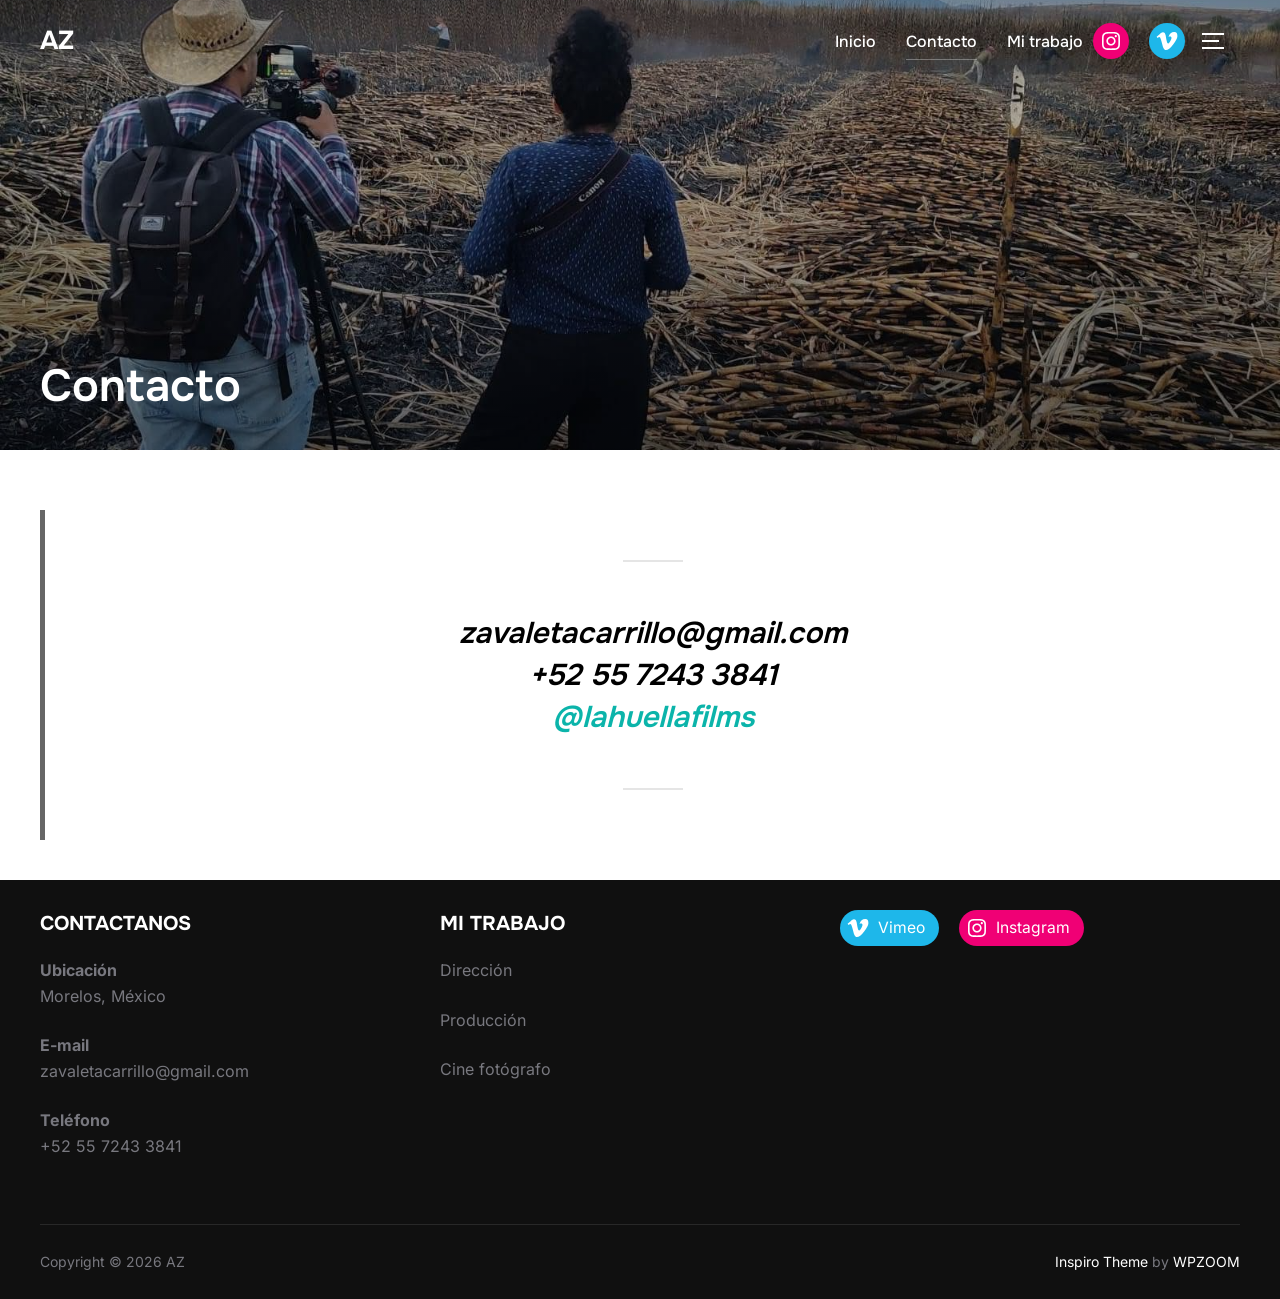
==== commit 6f860762: "Fix image URL encoding in contacto/index.html" ====
--- a/contacto/index.html
+++ b/contacto/index.html
@@ -398,7 +398,7 @@
 	<div class="header-inner inner-wrap  wpz_menu_normal">
 
 					<div class="header-logo-wrapper">
-				<a href="http://vimeo1.local" title="" class="custom-logo-text">AZ</a>			</div>
+				<a href="https://jbrunocas-design.github.io/alejandro-zavaleta" title="" class="custom-logo-text">AZ</a>			</div>
 
 			<div class="header-navigation-wrapper">
 								<nav class="primary-menu-wrapper navbar-collapse collapse" aria-label="Top Horizontal Menu" role="navigation">
@@ -460,7 +460,7 @@
 			
 <article id="post-96" class="post-96 page type-page status-publish has-post-thumbnail hentry">
 
-	<div class="entry-cover-image "><div class="single-featured-image-header"><img width="1600" height="1200" src="https://jbrunocas-design.github.io/alejandro-zavaleta/wp-content/uploads/2026/05/WhatsApp-Image-2026-05-20-at-09.53.37.jpeg" class="attachment-inspiro-featured-image size-inspiro-featured-image wp-post-image" alt="" decoding="async" fetchpriority="high" srcset="https://jbrunocas-design.github.io/alejandro-zavaleta/wp-content/uploads/2026/05/WhatsApp-Image-2026-05-20-at-09.53.37.jpeg 1600w, https://jbrunocas-design.github.io/alejandro-zavaleta/wp-content/uploads/2026/05/WhatsApp-Image-2026-05-20-at-09.53.37-300x225.jpeg 300w, https://jbrunocas-design.github.io/alejandro-zavaleta/wp-content/uploads/2026/05/WhatsApp-Image-2026-05-20-at-09.53.37-1024x768.jpeg 1024w" sizes="100vw" /></div><!-- .single-featured-image-header -->
+	<div class="entry-cover-image "><div class="single-featured-image-header"><img width="1600" height="1200" src="https://jbrunocas-design.github.io/alejandro-zavaleta/wp-content/uploads/2026/05/WhatsApp%20Image%202026-05-20%20at%2009.53.37.jpeg" class="attachment-inspiro-featured-image size-inspiro-featured-image wp-post-image" alt="" decoding="async" fetchpriority="high" srcset="https://jbrunocas-design.github.io/alejandro-zavaleta/wp-content/uploads/2026/05/WhatsApp%20Image%202026-05-20%20at%2009.53.37.jpeg 1600w, https://jbrunocas-design.github.io/alejandro-zavaleta/wp-content/uploads/2026/05/WhatsApp-Image-2026-05-20-at-09.53.37-300x225.jpeg 300w, https://jbrunocas-design.github.io/alejandro-zavaleta/wp-content/uploads/2026/05/WhatsApp-Image-2026-05-20-at-09.53.37-1024x768.jpeg 1024w" sizes="100vw" /></div><!-- .single-featured-image-header -->
 	<header class="entry-header">
 
 		<div class="inner-wrap"><h1 class="entry-title">Contacto</h1></div><!-- .inner-wrap -->
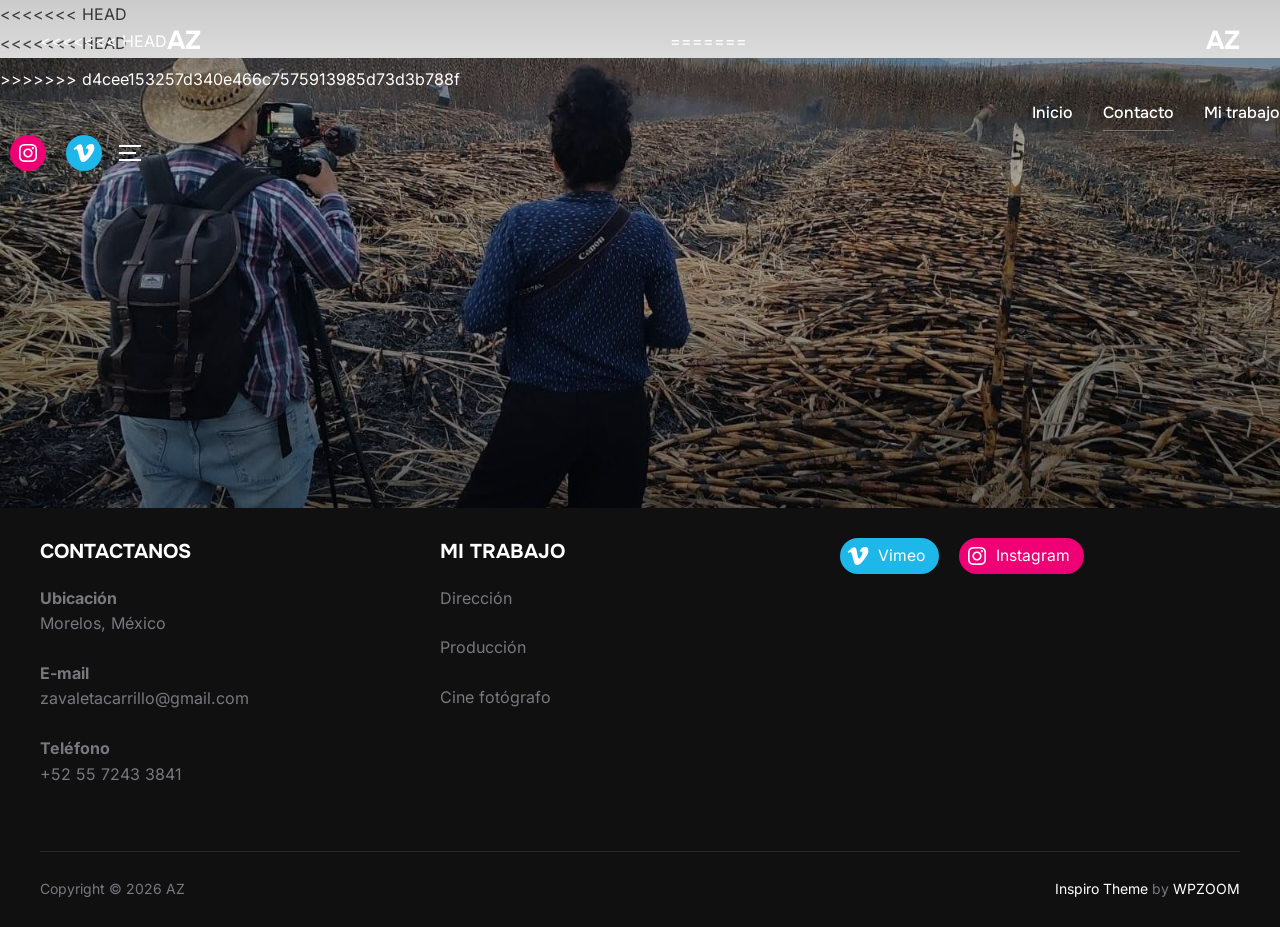
==== commit e059268a: "mm" ====
--- a/contacto/index.html
+++ b/contacto/index.html
@@ -1,21 +1,21 @@
-
 <!DOCTYPE html>
 <html lang="en-US" class="no-js">
-<head>
-	<meta charset="UTF-8" />
-	<meta name="viewport" content="width=device-width, initial-scale=1" />
+<head><meta charset="UTF-8">
+	
+	<meta name="viewport" content="width=device-width, initial-scale=1">
 	<script>(function(html){html.className = html.className.replace(/\bno-js\b/,'js')})(document.documentElement);</script>
-<title>Contacto &#8211; AZ</title>
-<meta name='robots' content='max-image-preview:large' />
-<link rel="alternate" type="application/rss+xml" title="AZ &raquo; Feed" href="https://jbrunocas-design.github.io/alejandro-zavaleta/feed/" />
-<link rel="alternate" type="application/rss+xml" title="AZ &raquo; Comments Feed" href="https://jbrunocas-design.github.io/alejandro-zavaleta/comments/feed/" />
-<link rel="alternate" title="oEmbed (JSON)" type="application/json+oembed" href="https://jbrunocas-design.github.io/alejandro-zavaleta/wp-json/oembed/1.0/embed?url=http%3A%2F%2Fjbrunocas-design.github.io/alejandro-zavaleta%2Fcontacto%2F" />
-<link rel="alternate" title="oEmbed (XML)" type="text/xml+oembed" href="https://jbrunocas-design.github.io/alejandro-zavaleta/wp-json/oembed/1.0/embed?url=http%3A%2F%2Fjbrunocas-design.github.io/alejandro-zavaleta%2Fcontacto%2F&#038;format=xml" />
-<style id='wp-img-auto-sizes-contain-inline-css'>
+<<<<<<< HEAD
+<title>Contacto – AZ</title>
+<meta name="robots" content="max-image-preview:large">
+<link rel="alternate" type="application/rss+xml" title="AZ » Feed" href="https://jbrunocas-design.github.io/alejandro-zavaleta/feed/">
+<link rel="alternate" type="application/rss+xml" title="AZ » Comments Feed" href="https://jbrunocas-design.github.io/alejandro-zavaleta/comments/feed/">
+<link rel="alternate" title="oEmbed (JSON)" type="application/json+oembed" href="https://jbrunocas-design.github.io/alejandro-zavaleta/wp-json/oembed/1.0/embed?url=https%3A%2F%2Fjbrunocas-design.github.io%2Falejandro-zavaleta%2Fcontacto%2F">
+<link rel="alternate" title="oEmbed (XML)" type="text/xml+oembed" href="https://jbrunocas-design.github.io/alejandro-zavaleta/wp-json/oembed/1.0/embed?url=https%3A%2F%2Fjbrunocas-design.github.io%2Falejandro-zavaleta%2Fcontacto%2F&amp;format=xml">
+<style id="wp-img-auto-sizes-contain-inline-css">
 img:is([sizes=auto i],[sizes^="auto," i]){contain-intrinsic-size:3000px 1500px}
 /*# sourceURL=wp-img-auto-sizes-contain-inline-css */
 </style>
-<style id='wp-emoji-styles-inline-css'>
+<style id="wp-emoji-styles-inline-css">
 
 	img.wp-smiley, img.emoji {
 		display: inline !important;
@@ -30,35 +30,35 @@
 	}
 /*# sourceURL=wp-emoji-styles-inline-css */
 </style>
-<style id='wp-block-library-inline-css'>
+<style id="wp-block-library-inline-css">
 :root{--wp-block-synced-color:#7a00df;--wp-block-synced-color--rgb:122,0,223;--wp-bound-block-color:var(--wp-block-synced-color);--wp-editor-canvas-background:#ddd;--wp-admin-theme-color:#007cba;--wp-admin-theme-color--rgb:0,124,186;--wp-admin-theme-color-darker-10:#006ba1;--wp-admin-theme-color-darker-10--rgb:0,107,160.5;--wp-admin-theme-color-darker-20:#005a87;--wp-admin-theme-color-darker-20--rgb:0,90,135;--wp-admin-border-width-focus:2px}@media (min-resolution:192dpi){:root{--wp-admin-border-width-focus:1.5px}}.wp-element-button{cursor:pointer}:root .has-very-light-gray-background-color{background-color:#eee}:root .has-very-dark-gray-background-color{background-color:#313131}:root .has-very-light-gray-color{color:#eee}:root .has-very-dark-gray-color{color:#313131}:root .has-vivid-green-cyan-to-vivid-cyan-blue-gradient-background{background:linear-gradient(135deg,#00d084,#0693e3)}:root .has-purple-crush-gradient-background{background:linear-gradient(135deg,#34e2e4,#4721fb 50%,#ab1dfe)}:root .has-hazy-dawn-gradient-background{background:linear-gradient(135deg,#faaca8,#dad0ec)}:root .has-subdued-olive-gradient-background{background:linear-gradient(135deg,#fafae1,#67a671)}:root .has-atomic-cream-gradient-background{background:linear-gradient(135deg,#fdd79a,#004a59)}:root .has-nightshade-gradient-background{background:linear-gradient(135deg,#330968,#31cdcf)}:root .has-midnight-gradient-background{background:linear-gradient(135deg,#020381,#2874fc)}:root{--wp--preset--font-size--normal:16px;--wp--preset--font-size--huge:42px}.has-regular-font-size{font-size:1em}.has-larger-font-size{font-size:2.625em}.has-normal-font-size{font-size:var(--wp--preset--font-size--normal)}.has-huge-font-size{font-size:var(--wp--preset--font-size--huge)}.has-text-align-center{text-align:center}.has-text-align-left{text-align:left}.has-text-align-right{text-align:right}.has-fit-text{white-space:nowrap!important}#end-resizable-editor-section{display:none}.aligncenter{clear:both}.items-justified-left{justify-content:flex-start}.items-justified-center{justify-content:center}.items-justified-right{justify-content:flex-end}.items-justified-space-between{justify-content:space-between}.screen-reader-text{border:0;clip-path:inset(50%);height:1px;margin:-1px;overflow:hidden;padding:0;position:absolute;width:1px;word-wrap:normal!important}.screen-reader-text:focus{background-color:#ddd;clip-path:none;color:#444;display:block;font-size:1em;height:auto;left:5px;line-height:normal;padding:15px 23px 14px;text-decoration:none;top:5px;width:auto;z-index:100000}html :where(.has-border-color){border-style:solid}html :where([style*=border-top-color]){border-top-style:solid}html :where([style*=border-right-color]){border-right-style:solid}html :where([style*=border-bottom-color]){border-bottom-style:solid}html :where([style*=border-left-color]){border-left-style:solid}html :where([style*=border-width]){border-style:solid}html :where([style*=border-top-width]){border-top-style:solid}html :where([style*=border-right-width]){border-right-style:solid}html :where([style*=border-bottom-width]){border-bottom-style:solid}html :where([style*=border-left-width]){border-left-style:solid}html :where(img[class*=wp-image-]){height:auto;max-width:100%}:where(figure){margin:0 0 1em}html :where(.is-position-sticky){--wp-admin--admin-bar--position-offset:var(--wp-admin--admin-bar--height,0px)}@media screen and (max-width:600px){html :where(.is-position-sticky){--wp-admin--admin-bar--position-offset:0px}}
 
 /*# sourceURL=wp-block-library-inline-css */
 </style>
-<style id='wp-block-heading-inline-css'>
+<style id="wp-block-heading-inline-css">
 h1:where(.wp-block-heading).has-background,h2:where(.wp-block-heading).has-background,h3:where(.wp-block-heading).has-background,h4:where(.wp-block-heading).has-background,h5:where(.wp-block-heading).has-background,h6:where(.wp-block-heading).has-background{padding:1.25em 2.375em}h1.has-text-align-left[style*=writing-mode]:where([style*=vertical-lr]),h1.has-text-align-right[style*=writing-mode]:where([style*=vertical-rl]),h2.has-text-align-left[style*=writing-mode]:where([style*=vertical-lr]),h2.has-text-align-right[style*=writing-mode]:where([style*=vertical-rl]),h3.has-text-align-left[style*=writing-mode]:where([style*=vertical-lr]),h3.has-text-align-right[style*=writing-mode]:where([style*=vertical-rl]),h4.has-text-align-left[style*=writing-mode]:where([style*=vertical-lr]),h4.has-text-align-right[style*=writing-mode]:where([style*=vertical-rl]),h5.has-text-align-left[style*=writing-mode]:where([style*=vertical-lr]),h5.has-text-align-right[style*=writing-mode]:where([style*=vertical-rl]),h6.has-text-align-left[style*=writing-mode]:where([style*=vertical-lr]),h6.has-text-align-right[style*=writing-mode]:where([style*=vertical-rl]){rotate:180deg}
 /*# sourceURL=https://jbrunocas-design.github.io/alejandro-zavaleta/wp-includes/blocks/heading/style.min.css */
 </style>
-<style id='wp-block-quote-inline-css'>
+<style id="wp-block-quote-inline-css">
 .wp-block-quote{box-sizing:border-box;overflow-wrap:break-word}.wp-block-quote.is-large:where(:not(.is-style-plain)),.wp-block-quote.is-style-large:where(:not(.is-style-plain)){margin-bottom:1em;padding:0 1em}.wp-block-quote.is-large:where(:not(.is-style-plain)) p,.wp-block-quote.is-style-large:where(:not(.is-style-plain)) p{font-size:1.5em;font-style:italic;line-height:1.6}.wp-block-quote.is-large:where(:not(.is-style-plain)) cite,.wp-block-quote.is-large:where(:not(.is-style-plain)) footer,.wp-block-quote.is-style-large:where(:not(.is-style-plain)) cite,.wp-block-quote.is-style-large:where(:not(.is-style-plain)) footer{font-size:1.125em;text-align:right}.wp-block-quote>cite{display:block}
 /*# sourceURL=https://jbrunocas-design.github.io/alejandro-zavaleta/wp-includes/blocks/quote/style.min.css */
 </style>
-<style id='wp-block-quote-theme-inline-css'>
+<style id="wp-block-quote-theme-inline-css">
 .wp-block-quote{border-left:.25em solid;margin:0 0 1.75em;padding-left:1em}.wp-block-quote cite,.wp-block-quote footer{color:currentColor;font-size:.8125em;font-style:normal;position:relative}.wp-block-quote:where(.has-text-align-right){border-left:none;border-right:.25em solid;padding-left:0;padding-right:1em}.wp-block-quote:where(.has-text-align-center){border:none;padding-left:0}.wp-block-quote.is-large,.wp-block-quote.is-style-large,.wp-block-quote:where(.is-style-plain){border:none}
 /*# sourceURL=https://jbrunocas-design.github.io/alejandro-zavaleta/wp-includes/blocks/quote/theme.min.css */
 </style>
-<style id='wp-block-social-links-inline-css'>
+<style id="wp-block-social-links-inline-css">
 .wp-block-social-links{background:none;box-sizing:border-box;margin-left:0;padding-left:0;padding-right:0;text-indent:0}.wp-block-social-links .wp-social-link a,.wp-block-social-links .wp-social-link a:hover{border-bottom:0;box-shadow:none;text-decoration:none}.wp-block-social-links .wp-social-link svg{height:1em;width:1em}.wp-block-social-links .wp-social-link span:not(.screen-reader-text){font-size:.65em;margin-left:.5em;margin-right:.5em}.wp-block-social-links.has-small-icon-size{font-size:16px}.wp-block-social-links,.wp-block-social-links.has-normal-icon-size{font-size:24px}.wp-block-social-links.has-large-icon-size{font-size:36px}.wp-block-social-links.has-huge-icon-size{font-size:48px}.wp-block-social-links.aligncenter{display:flex;justify-content:center}.wp-block-social-links.alignright{justify-content:flex-end}.wp-block-social-link{border-radius:9999px;display:block}@media not (prefers-reduced-motion){.wp-block-social-link{transition:transform .1s ease}}.wp-block-social-link{height:auto}.wp-block-social-link a{align-items:center;display:flex;line-height:0}.wp-block-social-link:hover{transform:scale(1.1)}.wp-block-social-links .wp-block-social-link.wp-social-link{display:inline-block;margin:0;padding:0}.wp-block-social-links .wp-block-social-link.wp-social-link .wp-block-social-link-anchor,.wp-block-social-links .wp-block-social-link.wp-social-link .wp-block-social-link-anchor svg,.wp-block-social-links .wp-block-social-link.wp-social-link .wp-block-social-link-anchor:active,.wp-block-social-links .wp-block-social-link.wp-social-link .wp-block-social-link-anchor:hover,.wp-block-social-links .wp-block-social-link.wp-social-link .wp-block-social-link-anchor:visited{color:currentColor;fill:currentColor}:where(.wp-block-social-links:not(.is-style-logos-only)) .wp-social-link{background-color:#f0f0f0;color:#444}:where(.wp-block-social-links:not(.is-style-logos-only)) .wp-social-link-amazon{background-color:#f90;color:#fff}:where(.wp-block-social-links:not(.is-style-logos-only)) .wp-social-link-bandcamp{background-color:#1ea0c3;color:#fff}:where(.wp-block-social-links:not(.is-style-logos-only)) .wp-social-link-behance{background-color:#0757fe;color:#fff}:where(.wp-block-social-links:not(.is-style-logos-only)) .wp-social-link-bluesky{background-color:#0a7aff;color:#fff}:where(.wp-block-social-links:not(.is-style-logos-only)) .wp-social-link-codepen{background-color:#1e1f26;color:#fff}:where(.wp-block-social-links:not(.is-style-logos-only)) .wp-social-link-deviantart{background-color:#02e49b;color:#fff}:where(.wp-block-social-links:not(.is-style-logos-only)) .wp-social-link-discord{background-color:#5865f2;color:#fff}:where(.wp-block-social-links:not(.is-style-logos-only)) .wp-social-link-dribbble{background-color:#e94c89;color:#fff}:where(.wp-block-social-links:not(.is-style-logos-only)) .wp-social-link-dropbox{background-color:#4280ff;color:#fff}:where(.wp-block-social-links:not(.is-style-logos-only)) .wp-social-link-etsy{background-color:#f45800;color:#fff}:where(.wp-block-social-links:not(.is-style-logos-only)) .wp-social-link-facebook{background-color:#0866ff;color:#fff}:where(.wp-block-social-links:not(.is-style-logos-only)) .wp-social-link-fivehundredpx{background-color:#000;color:#fff}:where(.wp-block-social-links:not(.is-style-logos-only)) .wp-social-link-flickr{background-color:#0461dd;color:#fff}:where(.wp-block-social-links:not(.is-style-logos-only)) .wp-social-link-foursquare{background-color:#e65678;color:#fff}:where(.wp-block-social-links:not(.is-style-logos-only)) .wp-social-link-github{background-color:#24292d;color:#fff}:where(.wp-block-social-links:not(.is-style-logos-only)) .wp-social-link-goodreads{background-color:#eceadd;color:#382110}:where(.wp-block-social-links:not(.is-style-logos-only)) .wp-social-link-google{background-color:#ea4434;color:#fff}:where(.wp-block-social-links:not(.is-style-logos-only)) .wp-social-link-gravatar{background-color:#1d4fc4;color:#fff}:where(.wp-block-social-links:not(.is-style-logos-only)) .wp-social-link-instagram{background-color:#f00075;color:#fff}:where(.wp-block-social-links:not(.is-style-logos-only)) .wp-social-link-lastfm{background-color:#e21b24;color:#fff}:where(.wp-block-social-links:not(.is-style-logos-only)) .wp-social-link-linkedin{background-color:#0d66c2;color:#fff}:where(.wp-block-social-links:not(.is-style-logos-only)) .wp-social-link-mastodon{background-color:#3288d4;color:#fff}:where(.wp-block-social-links:not(.is-style-logos-only)) .wp-social-link-medium{background-color:#000;color:#fff}:where(.wp-block-social-links:not(.is-style-logos-only)) .wp-social-link-meetup{background-color:#f6405f;color:#fff}:where(.wp-block-social-links:not(.is-style-logos-only)) .wp-social-link-patreon{background-color:#000;color:#fff}:where(.wp-block-social-links:not(.is-style-logos-only)) .wp-social-link-pinterest{background-color:#e60122;color:#fff}:where(.wp-block-social-links:not(.is-style-logos-only)) .wp-social-link-pocket{background-color:#ef4155;color:#fff}:where(.wp-block-social-links:not(.is-style-logos-only)) .wp-social-link-reddit{background-color:#ff4500;color:#fff}:where(.wp-block-social-links:not(.is-style-logos-only)) .wp-social-link-skype{background-color:#0478d7;color:#fff}:where(.wp-block-social-links:not(.is-style-logos-only)) .wp-social-link-snapchat{background-color:#fefc00;color:#fff;stroke:#000}:where(.wp-block-social-links:not(.is-style-logos-only)) .wp-social-link-soundcloud{background-color:#ff5600;color:#fff}:where(.wp-block-social-links:not(.is-style-logos-only)) .wp-social-link-spotify{background-color:#1bd760;color:#fff}:where(.wp-block-social-links:not(.is-style-logos-only)) .wp-social-link-telegram{background-color:#2aabee;color:#fff}:where(.wp-block-social-links:not(.is-style-logos-only)) .wp-social-link-threads{background-color:#000;color:#fff}:where(.wp-block-social-links:not(.is-style-logos-only)) .wp-social-link-tiktok{background-color:#000;color:#fff}:where(.wp-block-social-links:not(.is-style-logos-only)) .wp-social-link-tumblr{background-color:#011835;color:#fff}:where(.wp-block-social-links:not(.is-style-logos-only)) .wp-social-link-twitch{background-color:#6440a4;color:#fff}:where(.wp-block-social-links:not(.is-style-logos-only)) .wp-social-link-twitter{background-color:#1da1f2;color:#fff}:where(.wp-block-social-links:not(.is-style-logos-only)) .wp-social-link-vimeo{background-color:#1eb7ea;color:#fff}:where(.wp-block-social-links:not(.is-style-logos-only)) .wp-social-link-vk{background-color:#4680c2;color:#fff}:where(.wp-block-social-links:not(.is-style-logos-only)) .wp-social-link-wordpress{background-color:#3499cd;color:#fff}:where(.wp-block-social-links:not(.is-style-logos-only)) .wp-social-link-whatsapp{background-color:#25d366;color:#fff}:where(.wp-block-social-links:not(.is-style-logos-only)) .wp-social-link-x{background-color:#000;color:#fff}:where(.wp-block-social-links:not(.is-style-logos-only)) .wp-social-link-yelp{background-color:#d32422;color:#fff}:where(.wp-block-social-links:not(.is-style-logos-only)) .wp-social-link-youtube{background-color:red;color:#fff}:where(.wp-block-social-links.is-style-logos-only) .wp-social-link{background:none}:where(.wp-block-social-links.is-style-logos-only) .wp-social-link svg{height:1.25em;width:1.25em}:where(.wp-block-social-links.is-style-logos-only) .wp-social-link-amazon{color:#f90}:where(.wp-block-social-links.is-style-logos-only) .wp-social-link-bandcamp{color:#1ea0c3}:where(.wp-block-social-links.is-style-logos-only) .wp-social-link-behance{color:#0757fe}:where(.wp-block-social-links.is-style-logos-only) .wp-social-link-bluesky{color:#0a7aff}:where(.wp-block-social-links.is-style-logos-only) .wp-social-link-codepen{color:#1e1f26}:where(.wp-block-social-links.is-style-logos-only) .wp-social-link-deviantart{color:#02e49b}:where(.wp-block-social-links.is-style-logos-only) .wp-social-link-discord{color:#5865f2}:where(.wp-block-social-links.is-style-logos-only) .wp-social-link-dribbble{color:#e94c89}:where(.wp-block-social-links.is-style-logos-only) .wp-social-link-dropbox{color:#4280ff}:where(.wp-block-social-links.is-style-logos-only) .wp-social-link-etsy{color:#f45800}:where(.wp-block-social-links.is-style-logos-only) .wp-social-link-facebook{color:#0866ff}:where(.wp-block-social-links.is-style-logos-only) .wp-social-link-fivehundredpx{color:#000}:where(.wp-block-social-links.is-style-logos-only) .wp-social-link-flickr{color:#0461dd}:where(.wp-block-social-links.is-style-logos-only) .wp-social-link-foursquare{color:#e65678}:where(.wp-block-social-links.is-style-logos-only) .wp-social-link-github{color:#24292d}:where(.wp-block-social-links.is-style-logos-only) .wp-social-link-goodreads{color:#382110}:where(.wp-block-social-links.is-style-logos-only) .wp-social-link-google{color:#ea4434}:where(.wp-block-social-links.is-style-logos-only) .wp-social-link-gravatar{color:#1d4fc4}:where(.wp-block-social-links.is-style-logos-only) .wp-social-link-instagram{color:#f00075}:where(.wp-block-social-links.is-style-logos-only) .wp-social-link-lastfm{color:#e21b24}:where(.wp-block-social-links.is-style-logos-only) .wp-social-link-linkedin{color:#0d66c2}:where(.wp-block-social-links.is-style-logos-only) .wp-social-link-mastodon{color:#3288d4}:where(.wp-block-social-links.is-style-logos-only) .wp-social-link-medium{color:#000}:where(.wp-block-social-links.is-style-logos-only) .wp-social-link-meetup{color:#f6405f}:where(.wp-block-social-links.is-style-logos-only) .wp-social-link-patreon{color:#000}:where(.wp-block-social-links.is-style-logos-only) .wp-social-link-pinterest{color:#e60122}:where(.wp-block-social-links.is-style-logos-only) .wp-social-link-pocket{color:#ef4155}:where(.wp-block-social-links.is-style-logos-only) .wp-social-link-reddit{color:#ff4500}:where(.wp-block-social-links.is-style-logos-only) .wp-social-link-skype{color:#0478d7}:where(.wp-block-social-links.is-style-logos-only) .wp-social-link-snapchat{color:#fff;stroke:#000}:where(.wp-block-social-links.is-style-logos-only) .wp-social-link-soundcloud{color:#ff5600}:where(.wp-block-social-links.is-style-logos-only) .wp-social-link-spotify{color:#1bd760}:where(.wp-block-social-links.is-style-logos-only) .wp-social-link-telegram{color:#2aabee}:where(.wp-block-social-links.is-style-logos-only) .wp-social-link-threads{color:#000}:where(.wp-block-social-links.is-style-logos-only) .wp-social-link-tiktok{color:#000}:where(.wp-block-social-links.is-style-logos-only) .wp-social-link-tumblr{color:#011835}:where(.wp-block-social-links.is-style-logos-only) .wp-social-link-twitch{color:#6440a4}:where(.wp-block-social-links.is-style-logos-only) .wp-social-link-twitter{color:#1da1f2}:where(.wp-block-social-links.is-style-logos-only) .wp-social-link-vimeo{color:#1eb7ea}:where(.wp-block-social-links.is-style-logos-only) .wp-social-link-vk{color:#4680c2}:where(.wp-block-social-links.is-style-logos-only) .wp-social-link-whatsapp{color:#25d366}:where(.wp-block-social-links.is-style-logos-only) .wp-social-link-wordpress{color:#3499cd}:where(.wp-block-social-links.is-style-logos-only) .wp-social-link-x{color:#000}:where(.wp-block-social-links.is-style-logos-only) .wp-social-link-yelp{color:#d32422}:where(.wp-block-social-links.is-style-logos-only) .wp-social-link-youtube{color:red}.wp-block-social-links.is-style-pill-shape .wp-social-link{width:auto}:root :where(.wp-block-social-links .wp-social-link a){padding:.25em}:root :where(.wp-block-social-links.is-style-logos-only .wp-social-link a){padding:0}:root :where(.wp-block-social-links.is-style-pill-shape .wp-social-link a){padding-left:.6666666667em;padding-right:.6666666667em}.wp-block-social-links:not(.has-icon-color):not(.has-icon-background-color) .wp-social-link-snapchat .wp-block-social-link-label{color:#000}
 /*# sourceURL=https://jbrunocas-design.github.io/alejandro-zavaleta/wp-includes/blocks/social-links/style.min.css */
 </style>
-<style id='global-styles-inline-css'>
+<style id="global-styles-inline-css">
 :root{--wp--preset--aspect-ratio--square: 1;--wp--preset--aspect-ratio--4-3: 4/3;--wp--preset--aspect-ratio--3-4: 3/4;--wp--preset--aspect-ratio--3-2: 3/2;--wp--preset--aspect-ratio--2-3: 2/3;--wp--preset--aspect-ratio--16-9: 16/9;--wp--preset--aspect-ratio--9-16: 9/16;--wp--preset--color--black: #000000;--wp--preset--color--cyan-bluish-gray: #abb8c3;--wp--preset--color--white: #ffffff;--wp--preset--color--pale-pink: #f78da7;--wp--preset--color--vivid-red: #cf2e2e;--wp--preset--color--luminous-vivid-orange: #ff6900;--wp--preset--color--luminous-vivid-amber: #fcb900;--wp--preset--color--light-green-cyan: #7bdcb5;--wp--preset--color--vivid-green-cyan: #00d084;--wp--preset--color--pale-cyan-blue: #8ed1fc;--wp--preset--color--vivid-cyan-blue: #0693e3;--wp--preset--color--vivid-purple: #9b51e0;--wp--preset--color--primary: #101010;--wp--preset--color--secondary: #0bb4aa;--wp--preset--color--header-footer: #101010;--wp--preset--color--tertiary: #6C6C77;--wp--preset--color--lightgrey: #D9D9D9;--wp--preset--color--foreground: #000;--wp--preset--color--background: #f9fafd;--wp--preset--color--light-background: #ffffff;--wp--preset--gradient--vivid-cyan-blue-to-vivid-purple: linear-gradient(135deg,rgb(6,147,227) 0%,rgb(155,81,224) 100%);--wp--preset--gradient--light-green-cyan-to-vivid-green-cyan: linear-gradient(135deg,rgb(122,220,180) 0%,rgb(0,208,130) 100%);--wp--preset--gradient--luminous-vivid-amber-to-luminous-vivid-orange: linear-gradient(135deg,rgb(252,185,0) 0%,rgb(255,105,0) 100%);--wp--preset--gradient--luminous-vivid-orange-to-vivid-red: linear-gradient(135deg,rgb(255,105,0) 0%,rgb(207,46,46) 100%);--wp--preset--gradient--very-light-gray-to-cyan-bluish-gray: linear-gradient(135deg,rgb(238,238,238) 0%,rgb(169,184,195) 100%);--wp--preset--gradient--cool-to-warm-spectrum: linear-gradient(135deg,rgb(74,234,220) 0%,rgb(151,120,209) 20%,rgb(207,42,186) 40%,rgb(238,44,130) 60%,rgb(251,105,98) 80%,rgb(254,248,76) 100%);--wp--preset--gradient--blush-light-purple: linear-gradient(135deg,rgb(255,206,236) 0%,rgb(152,150,240) 100%);--wp--preset--gradient--blush-bordeaux: linear-gradient(135deg,rgb(254,205,165) 0%,rgb(254,45,45) 50%,rgb(107,0,62) 100%);--wp--preset--gradient--luminous-dusk: linear-gradient(135deg,rgb(255,203,112) 0%,rgb(199,81,192) 50%,rgb(65,88,208) 100%);--wp--preset--gradient--pale-ocean: linear-gradient(135deg,rgb(255,245,203) 0%,rgb(182,227,212) 50%,rgb(51,167,181) 100%);--wp--preset--gradient--electric-grass: linear-gradient(135deg,rgb(202,248,128) 0%,rgb(113,206,126) 100%);--wp--preset--gradient--midnight: linear-gradient(135deg,rgb(2,3,129) 0%,rgb(40,116,252) 100%);--wp--preset--gradient--black-primary: linear-gradient(180deg, var(--wp--preset--color--secondary) 0%, var(--wp--preset--color--secondary) 73%, var(--wp--preset--color--background) 73%, var(--wp--preset--color--background) 100%);--wp--preset--gradient--black-secondary: linear-gradient(135deg,rgba(0,0,0,1) 50%,var(--wp--preset--color--tertiary) 100%);--wp--preset--font-size--small: clamp(14px, 0.875rem + ((1vw - 3.2px) * 0.177), 16px);--wp--preset--font-size--medium: clamp(16px, 1rem + ((1vw - 3.2px) * 0.354), 20px);--wp--preset--font-size--large: clamp(22px, 1.375rem + ((1vw - 3.2px) * 1.239), 36px);--wp--preset--font-size--x-large: clamp(30px, 1.875rem + ((1vw - 3.2px) * 1.77), 50px);--wp--preset--font-size--x-small: clamp(14px, 0.875rem + ((1vw - 3.2px) * 1), 14px);--wp--preset--font-size--max-36: clamp(24px, 1.5rem + ((1vw - 3.2px) * 1.062), 36px);--wp--preset--font-size--max-48: clamp(26px, 1.625rem + ((1vw - 3.2px) * 1.947), 48px);--wp--preset--font-size--max-60: clamp(30px, 1.875rem + ((1vw - 3.2px) * 2.655), 60px);--wp--preset--font-size--max-72: clamp(38px, 2.375rem + ((1vw - 3.2px) * 3.009), 72px);--wp--preset--spacing--20: 0.44rem;--wp--preset--spacing--30: 0.67rem;--wp--preset--spacing--40: 1rem;--wp--preset--spacing--50: 1.5rem;--wp--preset--spacing--60: 2.25rem;--wp--preset--spacing--70: 3.38rem;--wp--preset--spacing--80: 5.06rem;--wp--preset--spacing--x-small: 20px;--wp--preset--spacing--small: 40px;--wp--preset--spacing--medium: 60px;--wp--preset--spacing--large: 80px;--wp--preset--spacing--x-large: 100px;--wp--preset--shadow--natural: 6px 6px 9px rgba(0, 0, 0, 0.2);--wp--preset--shadow--deep: 12px 12px 50px rgba(0, 0, 0, 0.4);--wp--preset--shadow--sharp: 6px 6px 0px rgba(0, 0, 0, 0.2);--wp--preset--shadow--outlined: 6px 6px 0px -3px rgb(255, 255, 255), 6px 6px rgb(0, 0, 0);--wp--preset--shadow--crisp: 6px 6px 0px rgb(0, 0, 0);--wp--custom--font-weight--black: 900;--wp--custom--font-weight--bold: 700;--wp--custom--font-weight--extra-bold: 800;--wp--custom--font-weight--light: 300;--wp--custom--font-weight--medium: 500;--wp--custom--font-weight--regular: 400;--wp--custom--font-weight--semi-bold: 600;--wp--custom--line-height--body: 1.75;--wp--custom--line-height--heading: 1.1;--wp--custom--line-height--medium: 1.5;--wp--custom--line-height--one: 1;--wp--custom--spacing--outer: 30px;}:root { --wp--style--global--content-size: 1200px;--wp--style--global--wide-size: 1450px; }:where(body) { margin: 0; }.wp-site-blocks { padding-top: var(--wp--style--root--padding-top); padding-bottom: var(--wp--style--root--padding-bottom); }.has-global-padding { padding-right: var(--wp--style--root--padding-right); padding-left: var(--wp--style--root--padding-left); }.has-global-padding > .alignfull { margin-right: calc(var(--wp--style--root--padding-right) * -1); margin-left: calc(var(--wp--style--root--padding-left) * -1); }.has-global-padding :where(:not(.alignfull.is-layout-flow) > .has-global-padding:not(.wp-block-block, .alignfull)) { padding-right: 0; padding-left: 0; }.has-global-padding :where(:not(.alignfull.is-layout-flow) > .has-global-padding:not(.wp-block-block, .alignfull)) > .alignfull { margin-left: 0; margin-right: 0; }.wp-site-blocks > .alignleft { float: left; margin-right: 2em; }.wp-site-blocks > .alignright { float: right; margin-left: 2em; }.wp-site-blocks > .aligncenter { justify-content: center; margin-left: auto; margin-right: auto; }:where(.wp-site-blocks) > * { margin-block-start: 20px; margin-block-end: 0; }:where(.wp-site-blocks) > :first-child { margin-block-start: 0; }:where(.wp-site-blocks) > :last-child { margin-block-end: 0; }:root { --wp--style--block-gap: 20px; }:root :where(.is-layout-flow) > :first-child{margin-block-start: 0;}:root :where(.is-layout-flow) > :last-child{margin-block-end: 0;}:root :where(.is-layout-flow) > *{margin-block-start: 20px;margin-block-end: 0;}:root :where(.is-layout-constrained) > :first-child{margin-block-start: 0;}:root :where(.is-layout-constrained) > :last-child{margin-block-end: 0;}:root :where(.is-layout-constrained) > *{margin-block-start: 20px;margin-block-end: 0;}:root :where(.is-layout-flex){gap: 20px;}:root :where(.is-layout-grid){gap: 20px;}.is-layout-flow > .alignleft{float: left;margin-inline-start: 0;margin-inline-end: 2em;}.is-layout-flow > .alignright{float: right;margin-inline-start: 2em;margin-inline-end: 0;}.is-layout-flow > .aligncenter{margin-left: auto !important;margin-right: auto !important;}.is-layout-constrained > .alignleft{float: left;margin-inline-start: 0;margin-inline-end: 2em;}.is-layout-constrained > .alignright{float: right;margin-inline-start: 2em;margin-inline-end: 0;}.is-layout-constrained > .aligncenter{margin-left: auto !important;margin-right: auto !important;}.is-layout-constrained > :where(:not(.alignleft):not(.alignright):not(.alignfull)){max-width: var(--wp--style--global--content-size);margin-left: auto !important;margin-right: auto !important;}.is-layout-constrained > .alignwide{max-width: var(--wp--style--global--wide-size);}body .is-layout-flex{display: flex;}.is-layout-flex{flex-wrap: wrap;align-items: center;}.is-layout-flex > :is(*, div){margin: 0;}body .is-layout-grid{display: grid;}.is-layout-grid > :is(*, div){margin: 0;}body{font-size: var(--wp--preset--font-size--small);font-weight: var(--wp--custom--font-weight--regular);line-height: var(--wp--custom--line-height--body);--wp--style--root--padding-top: 0px;--wp--style--root--padding-right: 0px;--wp--style--root--padding-bottom: 0px;--wp--style--root--padding-left: 0px;}a:where(:not(.wp-element-button)){color: var(--wp--preset--color--primary);text-decoration: underline;}:root :where(.wp-element-button, .wp-block-button__link){background-color: #32373c;border-radius: 0;border-width: 0;color: #fff;font-family: inherit;font-size: inherit;font-style: inherit;font-weight: inherit;letter-spacing: inherit;line-height: inherit;padding-top: 10px;padding-right: 25px;padding-bottom: 10px;padding-left: 25px;text-decoration: none;text-transform: inherit;}.has-black-color{color: var(--wp--preset--color--black) !important;}.has-cyan-bluish-gray-color{color: var(--wp--preset--color--cyan-bluish-gray) !important;}.has-white-color{color: var(--wp--preset--color--white) !important;}.has-pale-pink-color{color: var(--wp--preset--color--pale-pink) !important;}.has-vivid-red-color{color: var(--wp--preset--color--vivid-red) !important;}.has-luminous-vivid-orange-color{color: var(--wp--preset--color--luminous-vivid-orange) !important;}.has-luminous-vivid-amber-color{color: var(--wp--preset--color--luminous-vivid-amber) !important;}.has-light-green-cyan-color{color: var(--wp--preset--color--light-green-cyan) !important;}.has-vivid-green-cyan-color{color: var(--wp--preset--color--vivid-green-cyan) !important;}.has-pale-cyan-blue-color{color: var(--wp--preset--color--pale-cyan-blue) !important;}.has-vivid-cyan-blue-color{color: var(--wp--preset--color--vivid-cyan-blue) !important;}.has-vivid-purple-color{color: var(--wp--preset--color--vivid-purple) !important;}.has-primary-color{color: var(--wp--preset--color--primary) !important;}.has-secondary-color{color: var(--wp--preset--color--secondary) !important;}.has-header-footer-color{color: var(--wp--preset--color--header-footer) !important;}.has-tertiary-color{color: var(--wp--preset--color--tertiary) !important;}.has-lightgrey-color{color: var(--wp--preset--color--lightgrey) !important;}.has-foreground-color{color: var(--wp--preset--color--foreground) !important;}.has-background-color{color: var(--wp--preset--color--background) !important;}.has-light-background-color{color: var(--wp--preset--color--light-background) !important;}.has-black-background-color{background-color: var(--wp--preset--color--black) !important;}.has-cyan-bluish-gray-background-color{background-color: var(--wp--preset--color--cyan-bluish-gray) !important;}.has-white-background-color{background-color: var(--wp--preset--color--white) !important;}.has-pale-pink-background-color{background-color: var(--wp--preset--color--pale-pink) !important;}.has-vivid-red-background-color{background-color: var(--wp--preset--color--vivid-red) !important;}.has-luminous-vivid-orange-background-color{background-color: var(--wp--preset--color--luminous-vivid-orange) !important;}.has-luminous-vivid-amber-background-color{background-color: var(--wp--preset--color--luminous-vivid-amber) !important;}.has-light-green-cyan-background-color{background-color: var(--wp--preset--color--light-green-cyan) !important;}.has-vivid-green-cyan-background-color{background-color: var(--wp--preset--color--vivid-green-cyan) !important;}.has-pale-cyan-blue-background-color{background-color: var(--wp--preset--color--pale-cyan-blue) !important;}.has-vivid-cyan-blue-background-color{background-color: var(--wp--preset--color--vivid-cyan-blue) !important;}.has-vivid-purple-background-color{background-color: var(--wp--preset--color--vivid-purple) !important;}.has-primary-background-color{background-color: var(--wp--preset--color--primary) !important;}.has-secondary-background-color{background-color: var(--wp--preset--color--secondary) !important;}.has-header-footer-background-color{background-color: var(--wp--preset--color--header-footer) !important;}.has-tertiary-background-color{background-color: var(--wp--preset--color--tertiary) !important;}.has-lightgrey-background-color{background-color: var(--wp--preset--color--lightgrey) !important;}.has-foreground-background-color{background-color: var(--wp--preset--color--foreground) !important;}.has-background-background-color{background-color: var(--wp--preset--color--background) !important;}.has-light-background-background-color{background-color: var(--wp--preset--color--light-background) !important;}.has-black-border-color{border-color: var(--wp--preset--color--black) !important;}.has-cyan-bluish-gray-border-color{border-color: var(--wp--preset--color--cyan-bluish-gray) !important;}.has-white-border-color{border-color: var(--wp--preset--color--white) !important;}.has-pale-pink-border-color{border-color: var(--wp--preset--color--pale-pink) !important;}.has-vivid-red-border-color{border-color: var(--wp--preset--color--vivid-red) !important;}.has-luminous-vivid-orange-border-color{border-color: var(--wp--preset--color--luminous-vivid-orange) !important;}.has-luminous-vivid-amber-border-color{border-color: var(--wp--preset--color--luminous-vivid-amber) !important;}.has-light-green-cyan-border-color{border-color: var(--wp--preset--color--light-green-cyan) !important;}.has-vivid-green-cyan-border-color{border-color: var(--wp--preset--color--vivid-green-cyan) !important;}.has-pale-cyan-blue-border-color{border-color: var(--wp--preset--color--pale-cyan-blue) !important;}.has-vivid-cyan-blue-border-color{border-color: var(--wp--preset--color--vivid-cyan-blue) !important;}.has-vivid-purple-border-color{border-color: var(--wp--preset--color--vivid-purple) !important;}.has-primary-border-color{border-color: var(--wp--preset--color--primary) !important;}.has-secondary-border-color{border-color: var(--wp--preset--color--secondary) !important;}.has-header-footer-border-color{border-color: var(--wp--preset--color--header-footer) !important;}.has-tertiary-border-color{border-color: var(--wp--preset--color--tertiary) !important;}.has-lightgrey-border-color{border-color: var(--wp--preset--color--lightgrey) !important;}.has-foreground-border-color{border-color: var(--wp--preset--color--foreground) !important;}.has-background-border-color{border-color: var(--wp--preset--color--background) !important;}.has-light-background-border-color{border-color: var(--wp--preset--color--light-background) !important;}.has-vivid-cyan-blue-to-vivid-purple-gradient-background{background: var(--wp--preset--gradient--vivid-cyan-blue-to-vivid-purple) !important;}.has-light-green-cyan-to-vivid-green-cyan-gradient-background{background: var(--wp--preset--gradient--light-green-cyan-to-vivid-green-cyan) !important;}.has-luminous-vivid-amber-to-luminous-vivid-orange-gradient-background{background: var(--wp--preset--gradient--luminous-vivid-amber-to-luminous-vivid-orange) !important;}.has-luminous-vivid-orange-to-vivid-red-gradient-background{background: var(--wp--preset--gradient--luminous-vivid-orange-to-vivid-red) !important;}.has-very-light-gray-to-cyan-bluish-gray-gradient-background{background: var(--wp--preset--gradient--very-light-gray-to-cyan-bluish-gray) !important;}.has-cool-to-warm-spectrum-gradient-background{background: var(--wp--preset--gradient--cool-to-warm-spectrum) !important;}.has-blush-light-purple-gradient-background{background: var(--wp--preset--gradient--blush-light-purple) !important;}.has-blush-bordeaux-gradient-background{background: var(--wp--preset--gradient--blush-bordeaux) !important;}.has-luminous-dusk-gradient-background{background: var(--wp--preset--gradient--luminous-dusk) !important;}.has-pale-ocean-gradient-background{background: var(--wp--preset--gradient--pale-ocean) !important;}.has-electric-grass-gradient-background{background: var(--wp--preset--gradient--electric-grass) !important;}.has-midnight-gradient-background{background: var(--wp--preset--gradient--midnight) !important;}.has-black-primary-gradient-background{background: var(--wp--preset--gradient--black-primary) !important;}.has-black-secondary-gradient-background{background: var(--wp--preset--gradient--black-secondary) !important;}.has-small-font-size{font-size: var(--wp--preset--font-size--small) !important;}.has-medium-font-size{font-size: var(--wp--preset--font-size--medium) !important;}.has-large-font-size{font-size: var(--wp--preset--font-size--large) !important;}.has-x-large-font-size{font-size: var(--wp--preset--font-size--x-large) !important;}.has-x-small-font-size{font-size: var(--wp--preset--font-size--x-small) !important;}.has-max-36-font-size{font-size: var(--wp--preset--font-size--max-36) !important;}.has-max-48-font-size{font-size: var(--wp--preset--font-size--max-48) !important;}.has-max-60-font-size{font-size: var(--wp--preset--font-size--max-60) !important;}.has-max-72-font-size{font-size: var(--wp--preset--font-size--max-72) !important;}
 /*# sourceURL=global-styles-inline-css */
 </style>
 
-<link rel='stylesheet' id='inspiro-google-fonts-css' href='https://jbrunocas-design.github.io/alejandro-zavaleta/wp-content/fonts/29bf2bafa303612633d0e1cb8bdb8005.css?ver=2.1.14' media='all' />
-<link rel='stylesheet' id='inspiro-style-css' href='https://jbrunocas-design.github.io/alejandro-zavaleta/wp-content/themes/inspiro/assets/css/minified/style.min.css?ver=2.1.14' media='all' />
-<style id='inspiro-style-inline-css'>
+<link rel="stylesheet" id="inspiro-google-fonts-css" href="https://jbrunocas-design.github.io/alejandro-zavaleta/wp-content/fonts/29bf2bafa303612633d0e1cb8bdb8005.css?ver=2.1.14" media="all">
+<link rel="stylesheet" id="inspiro-style-css" href="https://jbrunocas-design.github.io/alejandro-zavaleta/wp-content/themes/inspiro/assets/css/minified/style.min.css?ver=2.1.14" media="all">
+<style id="inspiro-style-inline-css">
 body, button, input, select, textarea {
 font-family: 'Inter', sans-serif;
 font-weight: 400;
@@ -231,10 +231,10 @@
 </style>
 <script src="https://jbrunocas-design.github.io/alejandro-zavaleta/wp-includes/js/jquery/jquery.min.js?ver=3.7.1" id="jquery-core-js"></script>
 <script src="https://jbrunocas-design.github.io/alejandro-zavaleta/wp-includes/js/jquery/jquery-migrate.min.js?ver=3.4.1" id="jquery-migrate-js"></script>
-<link rel="https://api.w.org/" href="https://jbrunocas-design.github.io/alejandro-zavaleta/wp-json/" /><link rel="alternate" title="JSON" type="application/json" href="https://jbrunocas-design.github.io/alejandro-zavaleta/wp-json/wp/v2/pages/96" /><link rel="EditURI" type="application/rsd+xml" title="RSD" href="https://jbrunocas-design.github.io/alejandro-zavaleta/xmlrpc.php?rsd" />
-<meta name="generator" content="WordPress 6.9.4" />
-<link rel="canonical" href="https://jbrunocas-design.github.io/alejandro-zavaleta/contacto/" />
-<link rel='shortlink' href='https://jbrunocas-design.github.io/alejandro-zavaleta/?p=96' />
+<link rel="https://api.w.org/" href="https://jbrunocas-design.github.io/alejandro-zavaleta/wp-json/"><link rel="alternate" title="JSON" type="application/json" href="https://jbrunocas-design.github.io/alejandro-zavaleta/wp-json/wp/v2/pages/96"><link rel="EditURI" type="application/rsd+xml" title="RSD" href="https://jbrunocas-design.github.io/alejandro-zavaleta/xmlrpc.php?rsd">
+<meta name="generator" content="WordPress 6.9.4">
+<link rel="canonical" href="https://jbrunocas-design.github.io/alejandro-zavaleta/contacto/">
+<link rel="shortlink" href="https://jbrunocas-design.github.io/alejandro-zavaleta/?p=96">
 			<style type="text/css" id="custom-theme-colors" data-hex="#0bb4aa" data-palette="default" data-scheme="light">
 				
 /**
@@ -378,11 +378,11 @@
 </ul>				</nav>
 						<div id="text-2" class="widget widget_text"><h3 class="title">Alejandro Zavaleta</h3>			<div class="textwidget"><p>Director, Productor y Cine Fotógrafo.</p>
 </div>
-		<div class="clear"></div></div><div id="text-3" class="widget widget_text"><h3 class="title">Contacto</h3>			<div class="textwidget"><p><strong>Ubicación</strong><br />
+		<div class="clear"></div></div><div id="text-3" class="widget widget_text"><h3 class="title">Contacto</h3>			<div class="textwidget"><p><strong>Ubicación</strong><br>
 Morelos, México</p>
-<p><strong>E-mail</strong><br />
+<p><strong>E-mail</strong><br>
 zavaletacarrillo@gmail.com</p>
-<p><strong>Teléfono<br />
+<p><strong>Teléfono<br>
 </strong>+52 55 7243 3841</p>
 </div>
 		<div class="clear"></div></div>		</div>
@@ -398,7 +398,11 @@
 	<div class="header-inner inner-wrap  wpz_menu_normal">
 
 					<div class="header-logo-wrapper">
+<<<<<<< HEAD
+				<a href="https://jbrunocas-design.github.io/alejandro-zavaleta/" title="" class="custom-logo-text">AZ</a>			</div>
+=======
 				<a href="https://jbrunocas-design.github.io/alejandro-zavaleta" title="" class="custom-logo-text">AZ</a>			</div>
+>>>>>>> d4cee153257d340e466c7575913985d73d3b788f
 
 			<div class="header-navigation-wrapper">
 								<nav class="primary-menu-wrapper navbar-collapse collapse" aria-label="Top Horizontal Menu" role="navigation">
@@ -411,11 +415,11 @@
 			<div class="header-widgets-wrapper">
 									<div class="header_social">
 						<div id="block-8" class="widget widget_block">
-<ul class="wp-block-social-links is-layout-flex wp-block-social-links-is-layout-flex"><li class="wp-social-link wp-social-link-instagram  wp-block-social-link"><a rel="noopener nofollow" target="_blank" href="https://www.instagram.com/lahuellafilms/" class="wp-block-social-link-anchor"><svg width="24" height="24" viewBox="0 0 24 24" version="1.1" xmlns="http://www.w3.org/2000/svg" aria-hidden="true" focusable="false"><path d="M12,4.622c2.403,0,2.688,0.009,3.637,0.052c0.877,0.04,1.354,0.187,1.671,0.31c0.42,0.163,0.72,0.358,1.035,0.673 c0.315,0.315,0.51,0.615,0.673,1.035c0.123,0.317,0.27,0.794,0.31,1.671c0.043,0.949,0.052,1.234,0.052,3.637 s-0.009,2.688-0.052,3.637c-0.04,0.877-0.187,1.354-0.31,1.671c-0.163,0.42-0.358,0.72-0.673,1.035 c-0.315,0.315-0.615,0.51-1.035,0.673c-0.317,0.123-0.794,0.27-1.671,0.31c-0.949,0.043-1.233,0.052-3.637,0.052 s-2.688-0.009-3.637-0.052c-0.877-0.04-1.354-0.187-1.671-0.31c-0.42-0.163-0.72-0.358-1.035-0.673 c-0.315-0.315-0.51-0.615-0.673-1.035c-0.123-0.317-0.27-0.794-0.31-1.671C4.631,14.688,4.622,14.403,4.622,12 s0.009-2.688,0.052-3.637c0.04-0.877,0.187-1.354,0.31-1.671c0.163-0.42,0.358-0.72,0.673-1.035 c0.315-0.315,0.615-0.51,1.035-0.673c0.317-0.123,0.794-0.27,1.671-0.31C9.312,4.631,9.597,4.622,12,4.622 M12,3 C9.556,3,9.249,3.01,8.289,3.054C7.331,3.098,6.677,3.25,6.105,3.472C5.513,3.702,5.011,4.01,4.511,4.511 c-0.5,0.5-0.808,1.002-1.038,1.594C3.25,6.677,3.098,7.331,3.054,8.289C3.01,9.249,3,9.556,3,12c0,2.444,0.01,2.751,0.054,3.711 c0.044,0.958,0.196,1.612,0.418,2.185c0.23,0.592,0.538,1.094,1.038,1.594c0.5,0.5,1.002,0.808,1.594,1.038 c0.572,0.222,1.227,0.375,2.185,0.418C9.249,20.99,9.556,21,12,21s2.751-0.01,3.711-0.054c0.958-0.044,1.612-0.196,2.185-0.418 c0.592-0.23,1.094-0.538,1.594-1.038c0.5-0.5,0.808-1.002,1.038-1.594c0.222-0.572,0.375-1.227,0.418-2.185 C20.99,14.751,21,14.444,21,12s-0.01-2.751-0.054-3.711c-0.044-0.958-0.196-1.612-0.418-2.185c-0.23-0.592-0.538-1.094-1.038-1.594 c-0.5-0.5-1.002-0.808-1.594-1.038c-0.572-0.222-1.227-0.375-2.185-0.418C14.751,3.01,14.444,3,12,3L12,3z M12,7.378 c-2.552,0-4.622,2.069-4.622,4.622S9.448,16.622,12,16.622s4.622-2.069,4.622-4.622S14.552,7.378,12,7.378z M12,15 c-1.657,0-3-1.343-3-3s1.343-3,3-3s3,1.343,3,3S13.657,15,12,15z M16.804,6.116c-0.596,0-1.08,0.484-1.08,1.08 s0.484,1.08,1.08,1.08c0.596,0,1.08-0.484,1.08-1.08S17.401,6.116,16.804,6.116z"></path></svg><span class="wp-block-social-link-label screen-reader-text">Instagram</span></a></li>
-
-
-
-<li class="wp-social-link wp-social-link-vimeo  wp-block-social-link"><a rel="noopener nofollow" target="_blank" href="https://vimeo.com/user44979235" class="wp-block-social-link-anchor"><svg width="24" height="24" viewBox="0 0 24 24" version="1.1" xmlns="http://www.w3.org/2000/svg" aria-hidden="true" focusable="false"><path d="M22.396,7.164c-0.093,2.026-1.507,4.799-4.245,8.32C15.322,19.161,12.928,21,10.97,21c-1.214,0-2.24-1.119-3.079-3.359 c-0.56-2.053-1.119-4.106-1.68-6.159C5.588,9.243,4.921,8.122,4.206,8.122c-0.156,0-0.701,0.328-1.634,0.98L1.594,7.841 c1.027-0.902,2.04-1.805,3.037-2.708C6.001,3.95,7.03,3.327,7.715,3.264c1.619-0.156,2.616,0.951,2.99,3.321 c0.404,2.557,0.685,4.147,0.841,4.769c0.467,2.121,0.981,3.181,1.542,3.181c0.435,0,1.09-0.688,1.963-2.065 c0.871-1.376,1.338-2.422,1.401-3.142c0.125-1.187-0.343-1.782-1.401-1.782c-0.498,0-1.012,0.115-1.541,0.341 c1.023-3.35,2.977-4.977,5.862-4.884C21.511,3.066,22.52,4.453,22.396,7.164z"></path></svg><span class="wp-block-social-link-label screen-reader-text">Vimeo</span></a></li></ul>
+<ul class="wp-block-social-links is-layout-flex wp-block-social-links-is-layout-flex"><li class="wp-social-link wp-social-link-instagram  wp-block-social-link"><a rel="noopener nofollow" target="_blank" href="https://www.instagram.com/lahuellafilms/" class="wp-block-social-link-anchor"><svg width="24" height="24" viewbox="0 0 24 24" version="1.1" xmlns="http://www.w3.org/2000/svg" aria-hidden="true" focusable="false"><path d="M12,4.622c2.403,0,2.688,0.009,3.637,0.052c0.877,0.04,1.354,0.187,1.671,0.31c0.42,0.163,0.72,0.358,1.035,0.673 c0.315,0.315,0.51,0.615,0.673,1.035c0.123,0.317,0.27,0.794,0.31,1.671c0.043,0.949,0.052,1.234,0.052,3.637 s-0.009,2.688-0.052,3.637c-0.04,0.877-0.187,1.354-0.31,1.671c-0.163,0.42-0.358,0.72-0.673,1.035 c-0.315,0.315-0.615,0.51-1.035,0.673c-0.317,0.123-0.794,0.27-1.671,0.31c-0.949,0.043-1.233,0.052-3.637,0.052 s-2.688-0.009-3.637-0.052c-0.877-0.04-1.354-0.187-1.671-0.31c-0.42-0.163-0.72-0.358-1.035-0.673 c-0.315-0.315-0.51-0.615-0.673-1.035c-0.123-0.317-0.27-0.794-0.31-1.671C4.631,14.688,4.622,14.403,4.622,12 s0.009-2.688,0.052-3.637c0.04-0.877,0.187-1.354,0.31-1.671c0.163-0.42,0.358-0.72,0.673-1.035 c0.315-0.315,0.615-0.51,1.035-0.673c0.317-0.123,0.794-0.27,1.671-0.31C9.312,4.631,9.597,4.622,12,4.622 M12,3 C9.556,3,9.249,3.01,8.289,3.054C7.331,3.098,6.677,3.25,6.105,3.472C5.513,3.702,5.011,4.01,4.511,4.511 c-0.5,0.5-0.808,1.002-1.038,1.594C3.25,6.677,3.098,7.331,3.054,8.289C3.01,9.249,3,9.556,3,12c0,2.444,0.01,2.751,0.054,3.711 c0.044,0.958,0.196,1.612,0.418,2.185c0.23,0.592,0.538,1.094,1.038,1.594c0.5,0.5,1.002,0.808,1.594,1.038 c0.572,0.222,1.227,0.375,2.185,0.418C9.249,20.99,9.556,21,12,21s2.751-0.01,3.711-0.054c0.958-0.044,1.612-0.196,2.185-0.418 c0.592-0.23,1.094-0.538,1.594-1.038c0.5-0.5,0.808-1.002,1.038-1.594c0.222-0.572,0.375-1.227,0.418-2.185 C20.99,14.751,21,14.444,21,12s-0.01-2.751-0.054-3.711c-0.044-0.958-0.196-1.612-0.418-2.185c-0.23-0.592-0.538-1.094-1.038-1.594 c-0.5-0.5-1.002-0.808-1.594-1.038c-0.572-0.222-1.227-0.375-2.185-0.418C14.751,3.01,14.444,3,12,3L12,3z M12,7.378 c-2.552,0-4.622,2.069-4.622,4.622S9.448,16.622,12,16.622s4.622-2.069,4.622-4.622S14.552,7.378,12,7.378z M12,15 c-1.657,0-3-1.343-3-3s1.343-3,3-3s3,1.343,3,3S13.657,15,12,15z M16.804,6.116c-0.596,0-1.08,0.484-1.08,1.08 s0.484,1.08,1.08,1.08c0.596,0,1.08-0.484,1.08-1.08S17.401,6.116,16.804,6.116z"></path></svg><span class="wp-block-social-link-label screen-reader-text">Instagram</span></a></li>
+
+
+
+<li class="wp-social-link wp-social-link-vimeo  wp-block-social-link"><a rel="noopener nofollow" target="_blank" href="https://vimeo.com/user44979235" class="wp-block-social-link-anchor"><svg width="24" height="24" viewbox="0 0 24 24" version="1.1" xmlns="http://www.w3.org/2000/svg" aria-hidden="true" focusable="false"><path d="M22.396,7.164c-0.093,2.026-1.507,4.799-4.245,8.32C15.322,19.161,12.928,21,10.97,21c-1.214,0-2.24-1.119-3.079-3.359 c-0.56-2.053-1.119-4.106-1.68-6.159C5.588,9.243,4.921,8.122,4.206,8.122c-0.156,0-0.701,0.328-1.634,0.98L1.594,7.841 c1.027-0.902,2.04-1.805,3.037-2.708C6.001,3.95,7.03,3.327,7.715,3.264c1.619-0.156,2.616,0.951,2.99,3.321 c0.404,2.557,0.685,4.147,0.841,4.769c0.467,2.121,0.981,3.181,1.542,3.181c0.435,0,1.09-0.688,1.963-2.065 c0.871-1.376,1.338-2.422,1.401-3.142c0.125-1.187-0.343-1.782-1.401-1.782c-0.498,0-1.012,0.115-1.541,0.341 c1.023-3.35,2.977-4.977,5.862-4.884C21.511,3.066,22.52,4.453,22.396,7.164z"></path></svg><span class="wp-block-social-link-label screen-reader-text">Vimeo</span></a></li></ul>
 </div><div id="block-11" class="widget widget_block">
 <ul class="wp-block-social-links is-layout-flex wp-block-social-links-is-layout-flex"></ul>
 </div>					</div>
@@ -425,15 +429,15 @@
 <form method="get" id="searchform" action="https://jbrunocas-design.github.io/alejandro-zavaleta/">
 	<label for="search-form-input">
 		<span class="screen-reader-text">Search for:</span>
-		<input type="search" class="sb-search-input" placeholder="Type your keywords and hit Enter..." name="s" id="search-form-input" autocomplete="off" />
+		<input type="search" class="sb-search-input" placeholder="Type your keywords and hit Enter..." name="s" id="search-form-input" autocomplete="off">
 	</label>
 	<button class="sb-search-button-open" aria-expanded="false">
 		<span class="sb-icon-search">
-			<svg class="svg-icon svg-icon-search" aria-hidden="true" role="img" focusable="false" xmlns="https://www.w3.org/2000/svg" width="23" height="23" viewBox="0 0 23 23"><path d="M38.710696,48.0601792 L43,52.3494831 L41.3494831,54 L37.0601792,49.710696 C35.2632422,51.1481185 32.9839107,52.0076499 30.5038249,52.0076499 C24.7027226,52.0076499 20,47.3049272 20,41.5038249 C20,35.7027226 24.7027226,31 30.5038249,31 C36.3049272,31 41.0076499,35.7027226 41.0076499,41.5038249 C41.0076499,43.9839107 40.1481185,46.2632422 38.710696,48.0601792 Z M36.3875844,47.1716785 C37.8030221,45.7026647 38.6734666,43.7048964 38.6734666,41.5038249 C38.6734666,36.9918565 35.0157934,33.3341833 30.5038249,33.3341833 C25.9918565,33.3341833 22.3341833,36.9918565 22.3341833,41.5038249 C22.3341833,46.0157934 25.9918565,49.6734666 30.5038249,49.6734666 C32.7048964,49.6734666 34.7026647,48.8030221 36.1716785,47.3875844 C36.2023931,47.347638 36.2360451,47.3092237 36.2726343,47.2726343 C36.3092237,47.2360451 36.347638,47.2023931 36.3875844,47.1716785 Z" transform="translate(-20 -31)" /></svg>		</span>
+			<svg class="svg-icon svg-icon-search" aria-hidden="true" role="img" focusable="false" xmlns="https://www.w3.org/2000/svg" width="23" height="23" viewbox="0 0 23 23"><path d="M38.710696,48.0601792 L43,52.3494831 L41.3494831,54 L37.0601792,49.710696 C35.2632422,51.1481185 32.9839107,52.0076499 30.5038249,52.0076499 C24.7027226,52.0076499 20,47.3049272 20,41.5038249 C20,35.7027226 24.7027226,31 30.5038249,31 C36.3049272,31 41.0076499,35.7027226 41.0076499,41.5038249 C41.0076499,43.9839107 40.1481185,46.2632422 38.710696,48.0601792 Z M36.3875844,47.1716785 C37.8030221,45.7026647 38.6734666,43.7048964 38.6734666,41.5038249 C38.6734666,36.9918565 35.0157934,33.3341833 30.5038249,33.3341833 C25.9918565,33.3341833 22.3341833,36.9918565 22.3341833,41.5038249 C22.3341833,46.0157934 25.9918565,49.6734666 30.5038249,49.6734666 C32.7048964,49.6734666 34.7026647,48.8030221 36.1716785,47.3875844 C36.2023931,47.347638 36.2360451,47.3092237 36.2726343,47.2726343 C36.3092237,47.2360451 36.347638,47.2023931 36.3875844,47.1716785 Z" transform="translate(-20 -31)"></path></svg>		</span>
 	</button>
 	<button class="sb-search-button-close" aria-expanded="false">
 		<span class="sb-icon-search">
-			<svg class="svg-icon svg-icon-cross" aria-hidden="true" role="img" focusable="false" xmlns="https://www.w3.org/2000/svg" width="16" height="16" viewBox="0 0 16 16"><polygon fill="" fill-rule="evenodd" points="6.852 7.649 .399 1.195 1.445 .149 7.899 6.602 14.352 .149 15.399 1.195 8.945 7.649 15.399 14.102 14.352 15.149 7.899 8.695 1.445 15.149 .399 14.102" /></svg>		</span>
+			<svg class="svg-icon svg-icon-cross" aria-hidden="true" role="img" focusable="false" xmlns="https://www.w3.org/2000/svg" width="16" height="16" viewbox="0 0 16 16"><polygon fill="" fill-rule="evenodd" points="6.852 7.649 .399 1.195 1.445 .149 7.899 6.602 14.352 .149 15.399 1.195 8.945 7.649 15.399 14.102 14.352 15.149 7.899 8.695 1.445 15.149 .399 14.102"></polygon></svg>		</span>
 	</button>
 </form>
 				</div>
@@ -460,7 +464,11 @@
 			
 <article id="post-96" class="post-96 page type-page status-publish has-post-thumbnail hentry">
 
-	<div class="entry-cover-image "><div class="single-featured-image-header"><img width="1600" height="1200" src="https://jbrunocas-design.github.io/alejandro-zavaleta/wp-content/uploads/2026/05/WhatsApp%20Image%202026-05-20%20at%2009.53.37.jpeg" class="attachment-inspiro-featured-image size-inspiro-featured-image wp-post-image" alt="" decoding="async" fetchpriority="high" srcset="https://jbrunocas-design.github.io/alejandro-zavaleta/wp-content/uploads/2026/05/WhatsApp%20Image%202026-05-20%20at%2009.53.37.jpeg 1600w, https://jbrunocas-design.github.io/alejandro-zavaleta/wp-content/uploads/2026/05/WhatsApp-Image-2026-05-20-at-09.53.37-300x225.jpeg 300w, https://jbrunocas-design.github.io/alejandro-zavaleta/wp-content/uploads/2026/05/WhatsApp-Image-2026-05-20-at-09.53.37-1024x768.jpeg 1024w" sizes="100vw" /></div><!-- .single-featured-image-header -->
+<<<<<<< HEAD
+	<div class="entry-cover-image "><div class="single-featured-image-header"><img width="1600" height="1200" src="https://jbrunocas-design.github.io/alejandro-zavaleta/wp-content/uploads/2026/05/WhatsApp-Image-2026-05-20-at-09.53.37.jpeg" class="attachment-inspiro-featured-image size-inspiro-featured-image wp-post-image" alt="" decoding="async" fetchpriority="high" srcset="https://jbrunocas-design.github.io/alejandro-zavaleta/wp-content/uploads/2026/05/WhatsApp-Image-2026-05-20-at-09.53.37.jpeg 1600w, https://jbrunocas-design.github.io/alejandro-zavaleta/wp-content/uploads/2026/05/WhatsApp-Image-2026-05-20-at-09.53.37-300x225.jpeg 300w, https://jbrunocas-design.github.io/alejandro-zavaleta/wp-content/uploads/2026/05/WhatsApp-Image-2026-05-20-at-09.53.37-1024x768.jpeg 1024w" sizes="100vw"></div><!-- .single-featured-image-header -->
+=======
+	<div class="entry-cover-image "><div class="single-featured-image-header"><img width="1600" height="1200" src="https://jbrunocas-design.github.io/alejandro-zavaleta/wp-content/uploads/2026/05/WhatsApp%20Image%202026-05-20%20at%2009.53.37.jpeg" class="attachment-inspiro-featured-image size-inspiro-featured-image wp-post-image" alt="" decoding="async" fetchpriority="high" srcset="https://jbrunocas-design.github.io/alejandro-zavaleta/wp-content/uploads/2026/05/WhatsApp%20Image%202026-05-20%20at%2009.53.37.jpeg 1600w, https://jbrunocas-design.github.io/alejandro-zavaleta/wp-content/uploads/2026/05WhatsApp%20Image%202026-05-20%20at%2009.53.37-300x225.jpeg 300w, https://jbrunocas-design.github.io/alejandro-zavaleta/wp-content/uploads/2026/05/WhatsApp-Image-2026-05-20-at-09.53.37-1024x768.jpeg 1024w" sizes="100vw" /></div><!-- .single-featured-image-header -->
+>>>>>>> d4cee153257d340e466c7575913985d73d3b788f
 	<header class="entry-header">
 
 		<div class="inner-wrap"><h1 class="entry-title">Contacto</h1></div><!-- .inner-wrap -->
@@ -489,11 +497,11 @@
 	<aside class="footer-widgets widgets widget-columns-3" role="complementary" aria-label="Footer">
 
 							<div class="widget-column footer-widget-1">
-					<section id="text-4" class="widget widget_text"><h2 class="title">Contactanos</h2>			<div class="textwidget"><p><strong>Ubicación</strong><br />
+					<section id="text-4" class="widget widget_text"><h2 class="title">Contactanos</h2>			<div class="textwidget"><p><strong>Ubicación</strong><br>
 Morelos, México</p>
-<p><strong>E-mail</strong><br />
+<p><strong>E-mail</strong><br>
 zavaletacarrillo@gmail.com</p>
-<p><strong>Teléfono<br />
+<p><strong>Teléfono<br>
 </strong>+52 55 7243 3841</p>
 </div>
 		</section>					</div>
@@ -505,9 +513,9 @@
 		</section>					</div>
 									<div class="widget-column footer-widget-3">
 					<section id="block-13" class="widget widget_block">
-<ul class="wp-block-social-links has-visible-labels is-layout-flex wp-block-social-links-is-layout-flex"><li class="wp-social-link wp-social-link-vimeo  wp-block-social-link"><a rel="noopener nofollow" target="_blank" href="https://vimeo.com/user44979235" class="wp-block-social-link-anchor"><svg width="24" height="24" viewBox="0 0 24 24" version="1.1" xmlns="http://www.w3.org/2000/svg" aria-hidden="true" focusable="false"><path d="M22.396,7.164c-0.093,2.026-1.507,4.799-4.245,8.32C15.322,19.161,12.928,21,10.97,21c-1.214,0-2.24-1.119-3.079-3.359 c-0.56-2.053-1.119-4.106-1.68-6.159C5.588,9.243,4.921,8.122,4.206,8.122c-0.156,0-0.701,0.328-1.634,0.98L1.594,7.841 c1.027-0.902,2.04-1.805,3.037-2.708C6.001,3.95,7.03,3.327,7.715,3.264c1.619-0.156,2.616,0.951,2.99,3.321 c0.404,2.557,0.685,4.147,0.841,4.769c0.467,2.121,0.981,3.181,1.542,3.181c0.435,0,1.09-0.688,1.963-2.065 c0.871-1.376,1.338-2.422,1.401-3.142c0.125-1.187-0.343-1.782-1.401-1.782c-0.498,0-1.012,0.115-1.541,0.341 c1.023-3.35,2.977-4.977,5.862-4.884C21.511,3.066,22.52,4.453,22.396,7.164z"></path></svg><span class="wp-block-social-link-label">Vimeo</span></a></li>
-
-<li class="wp-social-link wp-social-link-instagram  wp-block-social-link"><a rel="noopener nofollow" target="_blank" href="https://www.instagram.com/lahuellafilms/" class="wp-block-social-link-anchor"><svg width="24" height="24" viewBox="0 0 24 24" version="1.1" xmlns="http://www.w3.org/2000/svg" aria-hidden="true" focusable="false"><path d="M12,4.622c2.403,0,2.688,0.009,3.637,0.052c0.877,0.04,1.354,0.187,1.671,0.31c0.42,0.163,0.72,0.358,1.035,0.673 c0.315,0.315,0.51,0.615,0.673,1.035c0.123,0.317,0.27,0.794,0.31,1.671c0.043,0.949,0.052,1.234,0.052,3.637 s-0.009,2.688-0.052,3.637c-0.04,0.877-0.187,1.354-0.31,1.671c-0.163,0.42-0.358,0.72-0.673,1.035 c-0.315,0.315-0.615,0.51-1.035,0.673c-0.317,0.123-0.794,0.27-1.671,0.31c-0.949,0.043-1.233,0.052-3.637,0.052 s-2.688-0.009-3.637-0.052c-0.877-0.04-1.354-0.187-1.671-0.31c-0.42-0.163-0.72-0.358-1.035-0.673 c-0.315-0.315-0.51-0.615-0.673-1.035c-0.123-0.317-0.27-0.794-0.31-1.671C4.631,14.688,4.622,14.403,4.622,12 s0.009-2.688,0.052-3.637c0.04-0.877,0.187-1.354,0.31-1.671c0.163-0.42,0.358-0.72,0.673-1.035 c0.315-0.315,0.615-0.51,1.035-0.673c0.317-0.123,0.794-0.27,1.671-0.31C9.312,4.631,9.597,4.622,12,4.622 M12,3 C9.556,3,9.249,3.01,8.289,3.054C7.331,3.098,6.677,3.25,6.105,3.472C5.513,3.702,5.011,4.01,4.511,4.511 c-0.5,0.5-0.808,1.002-1.038,1.594C3.25,6.677,3.098,7.331,3.054,8.289C3.01,9.249,3,9.556,3,12c0,2.444,0.01,2.751,0.054,3.711 c0.044,0.958,0.196,1.612,0.418,2.185c0.23,0.592,0.538,1.094,1.038,1.594c0.5,0.5,1.002,0.808,1.594,1.038 c0.572,0.222,1.227,0.375,2.185,0.418C9.249,20.99,9.556,21,12,21s2.751-0.01,3.711-0.054c0.958-0.044,1.612-0.196,2.185-0.418 c0.592-0.23,1.094-0.538,1.594-1.038c0.5-0.5,0.808-1.002,1.038-1.594c0.222-0.572,0.375-1.227,0.418-2.185 C20.99,14.751,21,14.444,21,12s-0.01-2.751-0.054-3.711c-0.044-0.958-0.196-1.612-0.418-2.185c-0.23-0.592-0.538-1.094-1.038-1.594 c-0.5-0.5-1.002-0.808-1.594-1.038c-0.572-0.222-1.227-0.375-2.185-0.418C14.751,3.01,14.444,3,12,3L12,3z M12,7.378 c-2.552,0-4.622,2.069-4.622,4.622S9.448,16.622,12,16.622s4.622-2.069,4.622-4.622S14.552,7.378,12,7.378z M12,15 c-1.657,0-3-1.343-3-3s1.343-3,3-3s3,1.343,3,3S13.657,15,12,15z M16.804,6.116c-0.596,0-1.08,0.484-1.08,1.08 s0.484,1.08,1.08,1.08c0.596,0,1.08-0.484,1.08-1.08S17.401,6.116,16.804,6.116z"></path></svg><span class="wp-block-social-link-label">Instagram</span></a></li></ul>
+<ul class="wp-block-social-links has-visible-labels is-layout-flex wp-block-social-links-is-layout-flex"><li class="wp-social-link wp-social-link-vimeo  wp-block-social-link"><a rel="noopener nofollow" target="_blank" href="https://vimeo.com/user44979235" class="wp-block-social-link-anchor"><svg width="24" height="24" viewbox="0 0 24 24" version="1.1" xmlns="http://www.w3.org/2000/svg" aria-hidden="true" focusable="false"><path d="M22.396,7.164c-0.093,2.026-1.507,4.799-4.245,8.32C15.322,19.161,12.928,21,10.97,21c-1.214,0-2.24-1.119-3.079-3.359 c-0.56-2.053-1.119-4.106-1.68-6.159C5.588,9.243,4.921,8.122,4.206,8.122c-0.156,0-0.701,0.328-1.634,0.98L1.594,7.841 c1.027-0.902,2.04-1.805,3.037-2.708C6.001,3.95,7.03,3.327,7.715,3.264c1.619-0.156,2.616,0.951,2.99,3.321 c0.404,2.557,0.685,4.147,0.841,4.769c0.467,2.121,0.981,3.181,1.542,3.181c0.435,0,1.09-0.688,1.963-2.065 c0.871-1.376,1.338-2.422,1.401-3.142c0.125-1.187-0.343-1.782-1.401-1.782c-0.498,0-1.012,0.115-1.541,0.341 c1.023-3.35,2.977-4.977,5.862-4.884C21.511,3.066,22.52,4.453,22.396,7.164z"></path></svg><span class="wp-block-social-link-label">Vimeo</span></a></li>
+
+<li class="wp-social-link wp-social-link-instagram  wp-block-social-link"><a rel="noopener nofollow" target="_blank" href="https://www.instagram.com/lahuellafilms/" class="wp-block-social-link-anchor"><svg width="24" height="24" viewbox="0 0 24 24" version="1.1" xmlns="http://www.w3.org/2000/svg" aria-hidden="true" focusable="false"><path d="M12,4.622c2.403,0,2.688,0.009,3.637,0.052c0.877,0.04,1.354,0.187,1.671,0.31c0.42,0.163,0.72,0.358,1.035,0.673 c0.315,0.315,0.51,0.615,0.673,1.035c0.123,0.317,0.27,0.794,0.31,1.671c0.043,0.949,0.052,1.234,0.052,3.637 s-0.009,2.688-0.052,3.637c-0.04,0.877-0.187,1.354-0.31,1.671c-0.163,0.42-0.358,0.72-0.673,1.035 c-0.315,0.315-0.615,0.51-1.035,0.673c-0.317,0.123-0.794,0.27-1.671,0.31c-0.949,0.043-1.233,0.052-3.637,0.052 s-2.688-0.009-3.637-0.052c-0.877-0.04-1.354-0.187-1.671-0.31c-0.42-0.163-0.72-0.358-1.035-0.673 c-0.315-0.315-0.51-0.615-0.673-1.035c-0.123-0.317-0.27-0.794-0.31-1.671C4.631,14.688,4.622,14.403,4.622,12 s0.009-2.688,0.052-3.637c0.04-0.877,0.187-1.354,0.31-1.671c0.163-0.42,0.358-0.72,0.673-1.035 c0.315-0.315,0.615-0.51,1.035-0.673c0.317-0.123,0.794-0.27,1.671-0.31C9.312,4.631,9.597,4.622,12,4.622 M12,3 C9.556,3,9.249,3.01,8.289,3.054C7.331,3.098,6.677,3.25,6.105,3.472C5.513,3.702,5.011,4.01,4.511,4.511 c-0.5,0.5-0.808,1.002-1.038,1.594C3.25,6.677,3.098,7.331,3.054,8.289C3.01,9.249,3,9.556,3,12c0,2.444,0.01,2.751,0.054,3.711 c0.044,0.958,0.196,1.612,0.418,2.185c0.23,0.592,0.538,1.094,1.038,1.594c0.5,0.5,1.002,0.808,1.594,1.038 c0.572,0.222,1.227,0.375,2.185,0.418C9.249,20.99,9.556,21,12,21s2.751-0.01,3.711-0.054c0.958-0.044,1.612-0.196,2.185-0.418 c0.592-0.23,1.094-0.538,1.594-1.038c0.5-0.5,0.808-1.002,1.038-1.594c0.222-0.572,0.375-1.227,0.418-2.185 C20.99,14.751,21,14.444,21,12s-0.01-2.751-0.054-3.711c-0.044-0.958-0.196-1.612-0.418-2.185c-0.23-0.592-0.538-1.094-1.038-1.594 c-0.5-0.5-1.002-0.808-1.594-1.038c-0.572-0.222-1.227-0.375-2.185-0.418C14.751,3.01,14.444,3,12,3L12,3z M12,7.378 c-2.552,0-4.622,2.069-4.622,4.622S9.448,16.622,12,16.622s4.622-2.069,4.622-4.622S14.552,7.378,12,7.378z M12,15 c-1.657,0-3-1.343-3-3s1.343-3,3-3s3,1.343,3,3S13.657,15,12,15z M16.804,6.116c-0.596,0-1.08,0.484-1.08,1.08 s0.484,1.08,1.08,1.08c0.596,0,1.08-0.484,1.08-1.08S17.401,6.116,16.804,6.116z"></path></svg><span class="wp-block-social-link-label">Instagram</span></a></li></ul>
 </section>					</div>
 				
 	</aside><!-- .widget-area -->
@@ -518,9 +526,9 @@
 <div class="site-info">
 		<span class="copyright">
 		<span>
-							Copyright &copy; 2026 AZ					</span>
+							Copyright © 2026 AZ					</span>
 		<span>
-	<a href="https://www.wpzoom.com/themes/inspiro/?utm_source=inspiro-lite&#038;utm_medium=theme&#038;utm_campaign=inspiro-lite-footer" target="_blank" rel="nofollow">Inspiro Theme</a>
+	<a href="https://www.wpzoom.com/themes/inspiro/?utm_source=inspiro-lite&amp;utm_medium=theme&amp;utm_campaign=inspiro-lite-footer" target="_blank" rel="nofollow">Inspiro Theme</a>
 	by	<a href="https://www.wpzoom.com/" target="_blank" rel="nofollow">WPZOOM</a>
 </span>
 	</span>
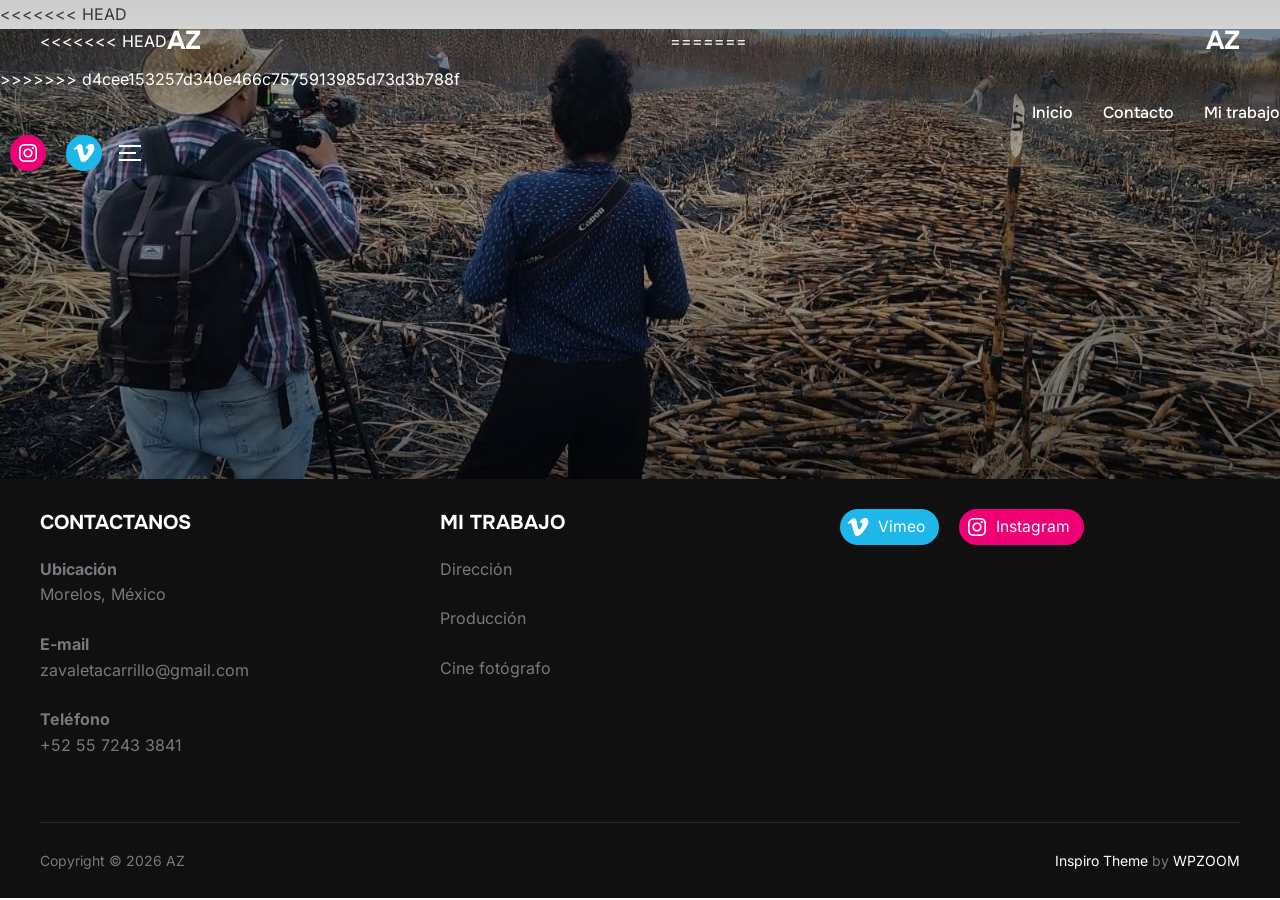
==== commit da56f709: "init 5" ====
--- a/contacto/index.html
+++ b/contacto/index.html
@@ -4,7 +4,6 @@
 	
 	<meta name="viewport" content="width=device-width, initial-scale=1">
 	<script>(function(html){html.className = html.className.replace(/\bno-js\b/,'js')})(document.documentElement);</script>
-<<<<<<< HEAD
 <title>Contacto – AZ</title>
 <meta name="robots" content="max-image-preview:large">
 <link rel="alternate" type="application/rss+xml" title="AZ » Feed" href="https://jbrunocas-design.github.io/alejandro-zavaleta/feed/">
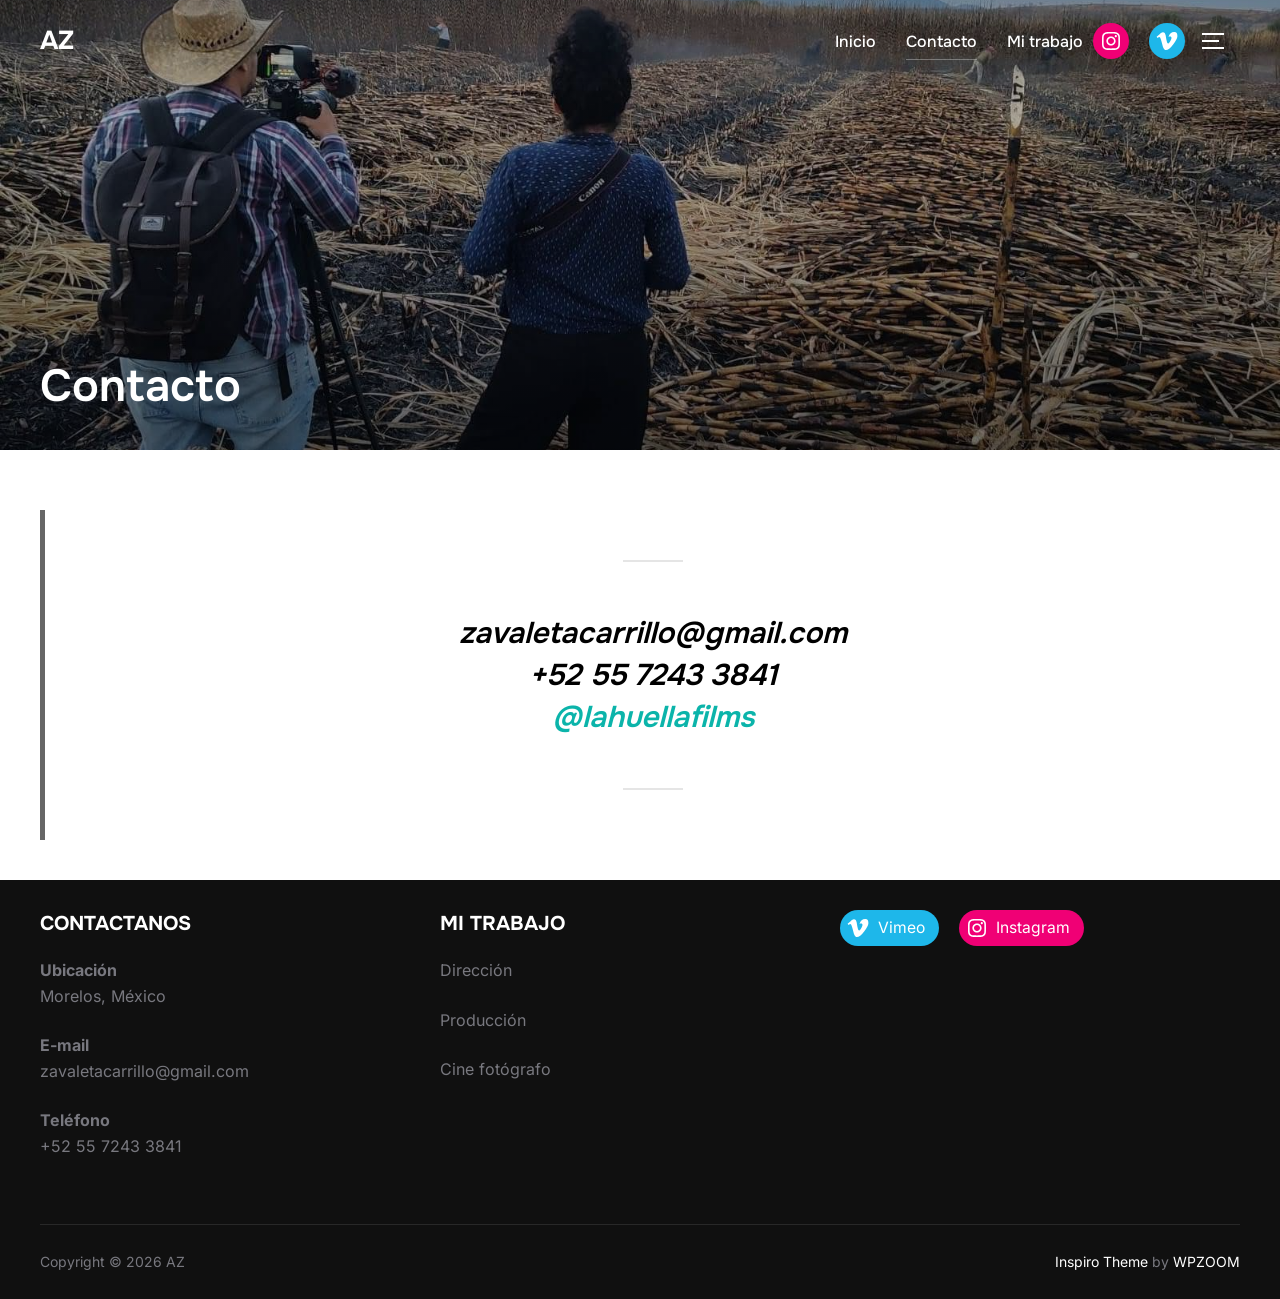
==== commit ecf3cfae: "Fix merge conflicts in index.html" ====
--- a/contacto/index.html
+++ b/contacto/index.html
@@ -397,11 +397,7 @@
 	<div class="header-inner inner-wrap  wpz_menu_normal">
 
 					<div class="header-logo-wrapper">
-<<<<<<< HEAD
 				<a href="https://jbrunocas-design.github.io/alejandro-zavaleta/" title="" class="custom-logo-text">AZ</a>			</div>
-=======
-				<a href="https://jbrunocas-design.github.io/alejandro-zavaleta" title="" class="custom-logo-text">AZ</a>			</div>
->>>>>>> d4cee153257d340e466c7575913985d73d3b788f
 
 			<div class="header-navigation-wrapper">
 								<nav class="primary-menu-wrapper navbar-collapse collapse" aria-label="Top Horizontal Menu" role="navigation">
@@ -463,11 +459,8 @@
 			
 <article id="post-96" class="post-96 page type-page status-publish has-post-thumbnail hentry">
 
-<<<<<<< HEAD
-	<div class="entry-cover-image "><div class="single-featured-image-header"><img width="1600" height="1200" src="https://jbrunocas-design.github.io/alejandro-zavaleta/wp-content/uploads/2026/05/WhatsApp-Image-2026-05-20-at-09.53.37.jpeg" class="attachment-inspiro-featured-image size-inspiro-featured-image wp-post-image" alt="" decoding="async" fetchpriority="high" srcset="https://jbrunocas-design.github.io/alejandro-zavaleta/wp-content/uploads/2026/05/WhatsApp-Image-2026-05-20-at-09.53.37.jpeg 1600w, https://jbrunocas-design.github.io/alejandro-zavaleta/wp-content/uploads/2026/05/WhatsApp-Image-2026-05-20-at-09.53.37-300x225.jpeg 300w, https://jbrunocas-design.github.io/alejandro-zavaleta/wp-content/uploads/2026/05/WhatsApp-Image-2026-05-20-at-09.53.37-1024x768.jpeg 1024w" sizes="100vw"></div><!-- .single-featured-image-header -->
-=======
+
 	<div class="entry-cover-image "><div class="single-featured-image-header"><img width="1600" height="1200" src="https://jbrunocas-design.github.io/alejandro-zavaleta/wp-content/uploads/2026/05/WhatsApp%20Image%202026-05-20%20at%2009.53.37.jpeg" class="attachment-inspiro-featured-image size-inspiro-featured-image wp-post-image" alt="" decoding="async" fetchpriority="high" srcset="https://jbrunocas-design.github.io/alejandro-zavaleta/wp-content/uploads/2026/05/WhatsApp%20Image%202026-05-20%20at%2009.53.37.jpeg 1600w, https://jbrunocas-design.github.io/alejandro-zavaleta/wp-content/uploads/2026/05WhatsApp%20Image%202026-05-20%20at%2009.53.37-300x225.jpeg 300w, https://jbrunocas-design.github.io/alejandro-zavaleta/wp-content/uploads/2026/05/WhatsApp-Image-2026-05-20-at-09.53.37-1024x768.jpeg 1024w" sizes="100vw" /></div><!-- .single-featured-image-header -->
->>>>>>> d4cee153257d340e466c7575913985d73d3b788f
 	<header class="entry-header">
 
 		<div class="inner-wrap"><h1 class="entry-title">Contacto</h1></div><!-- .inner-wrap -->
